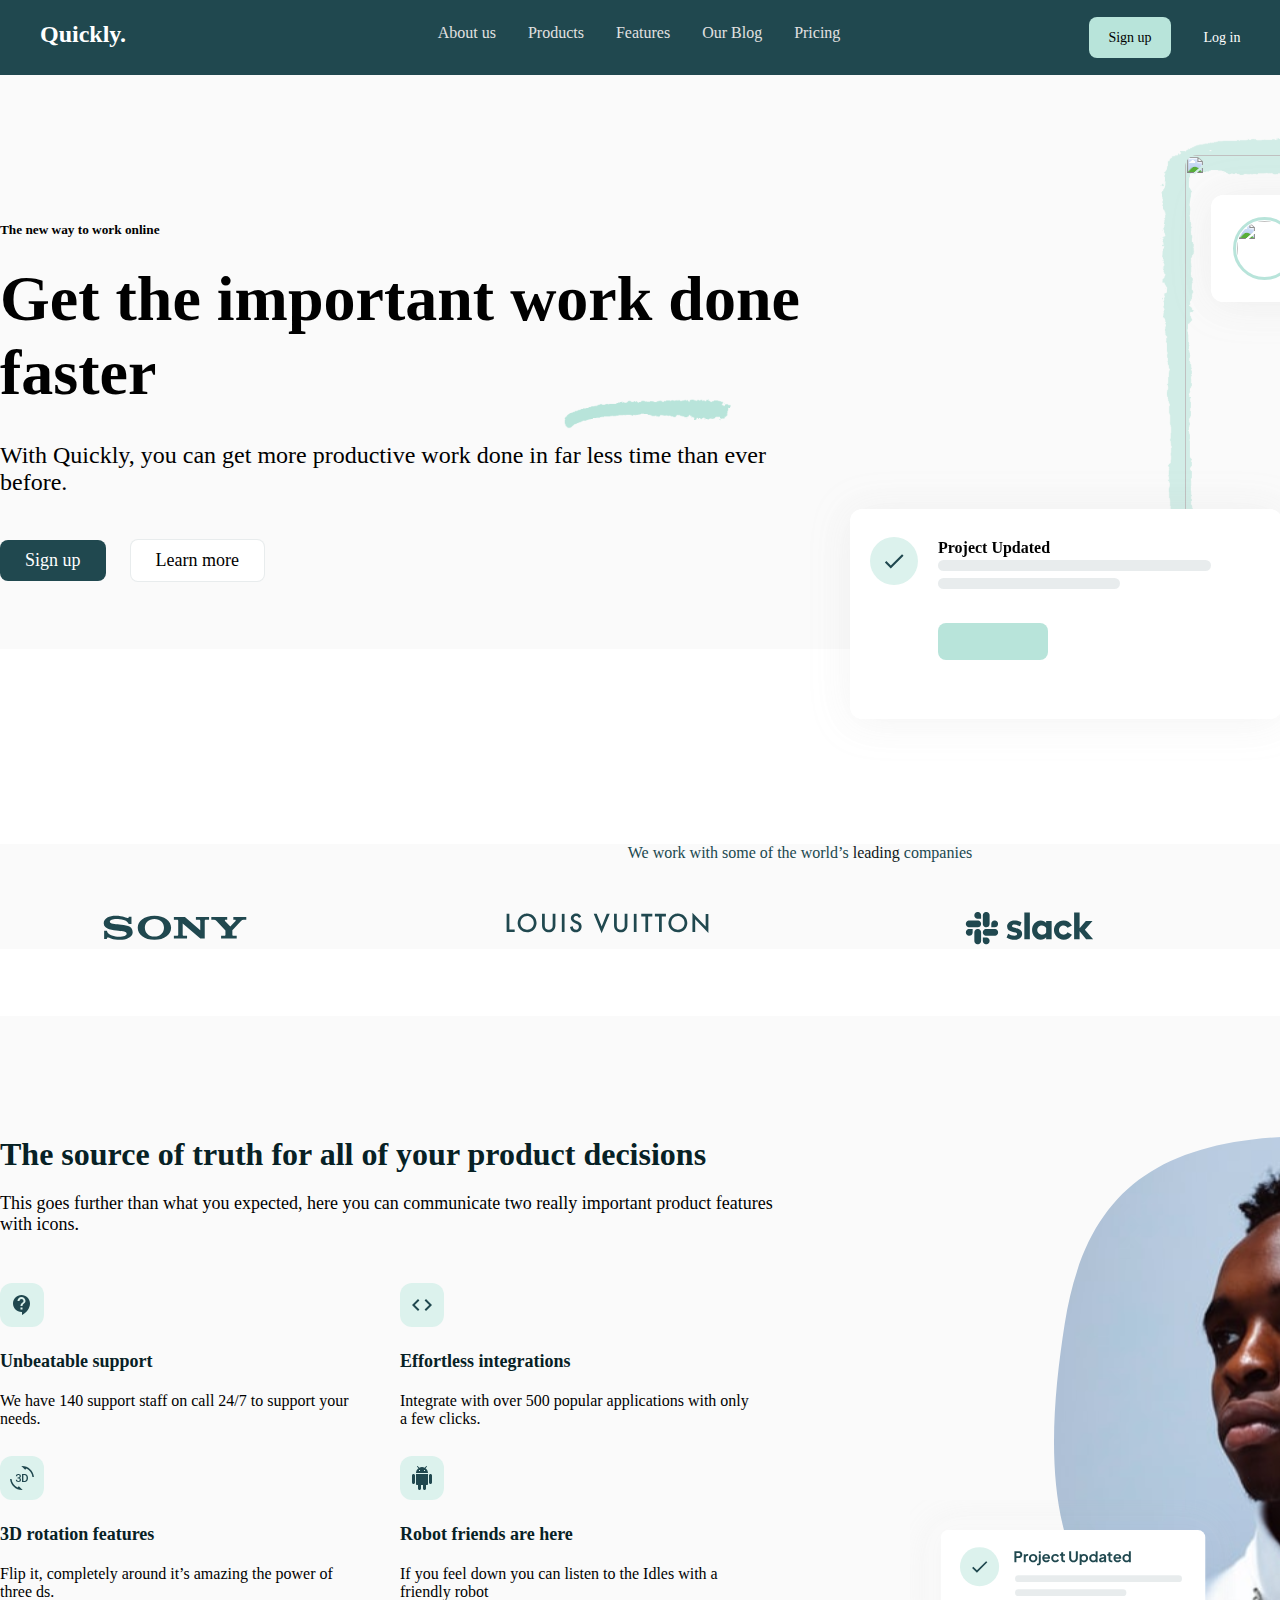
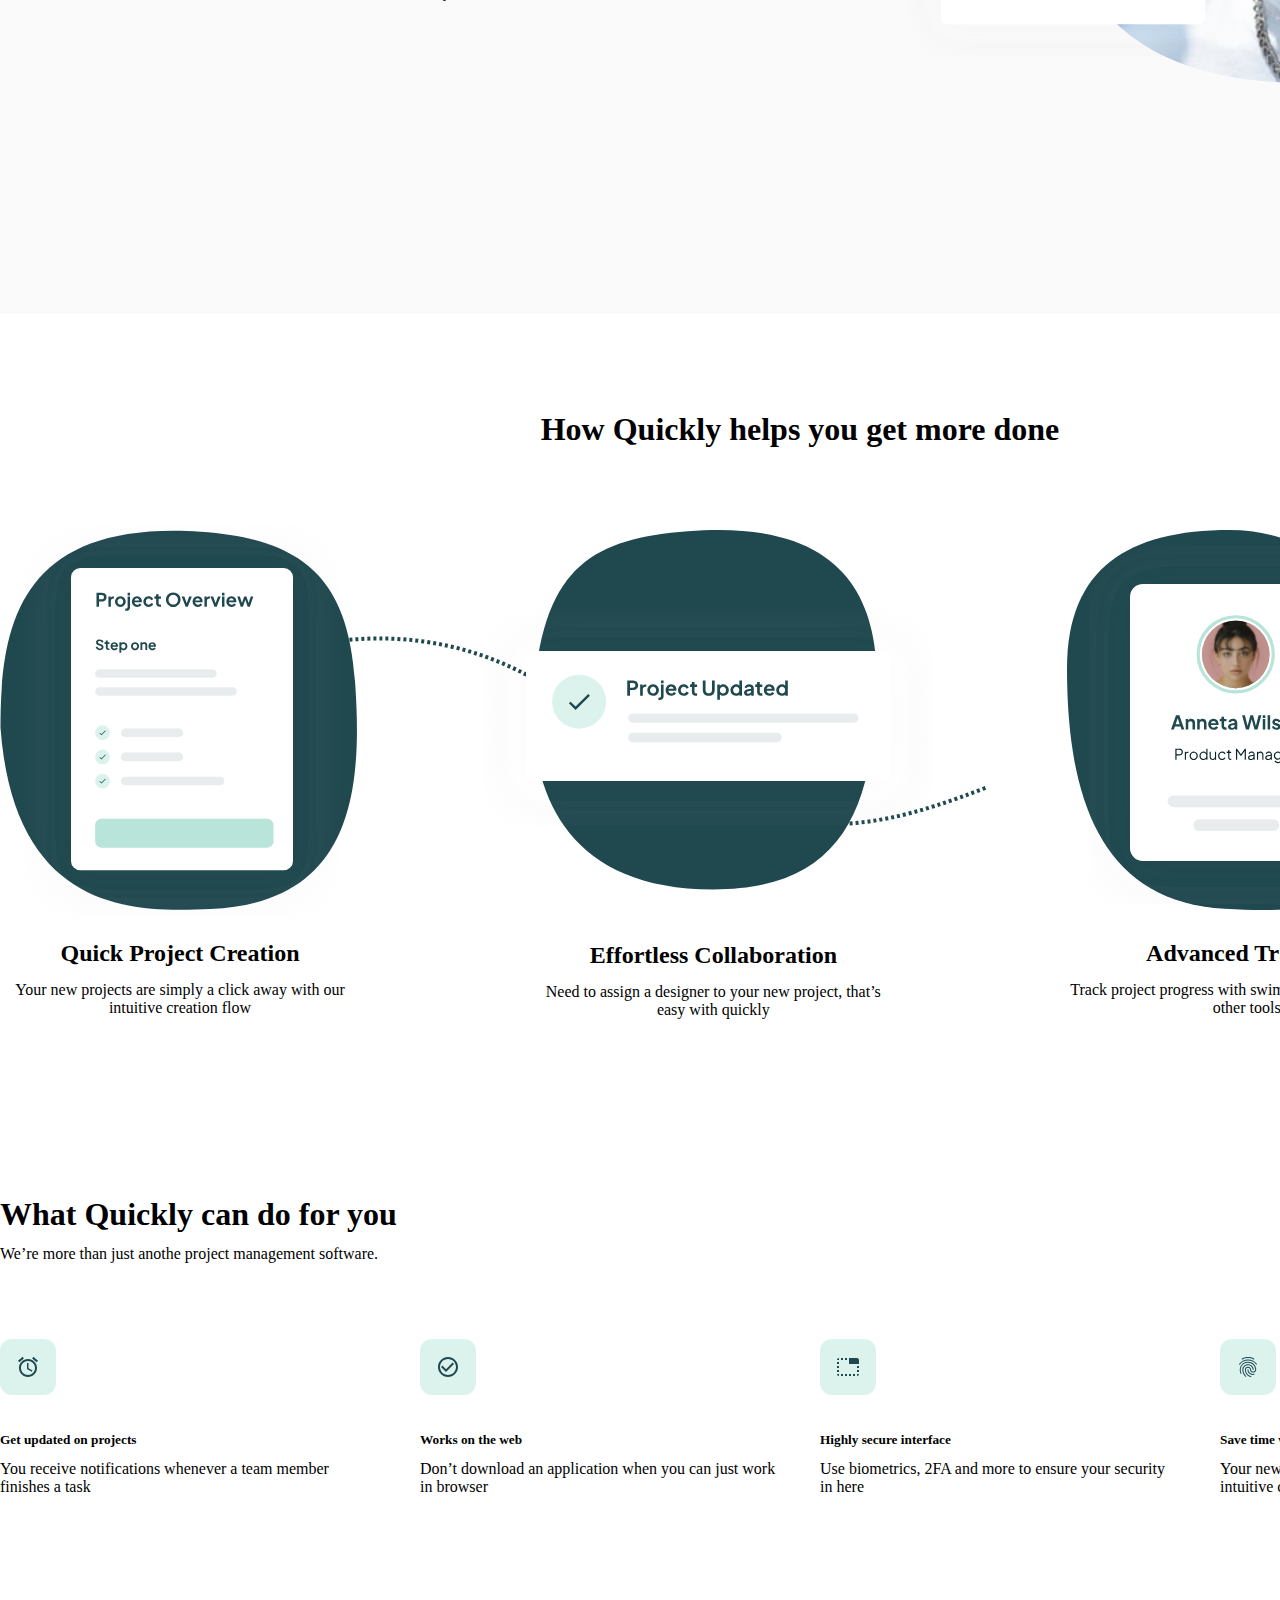
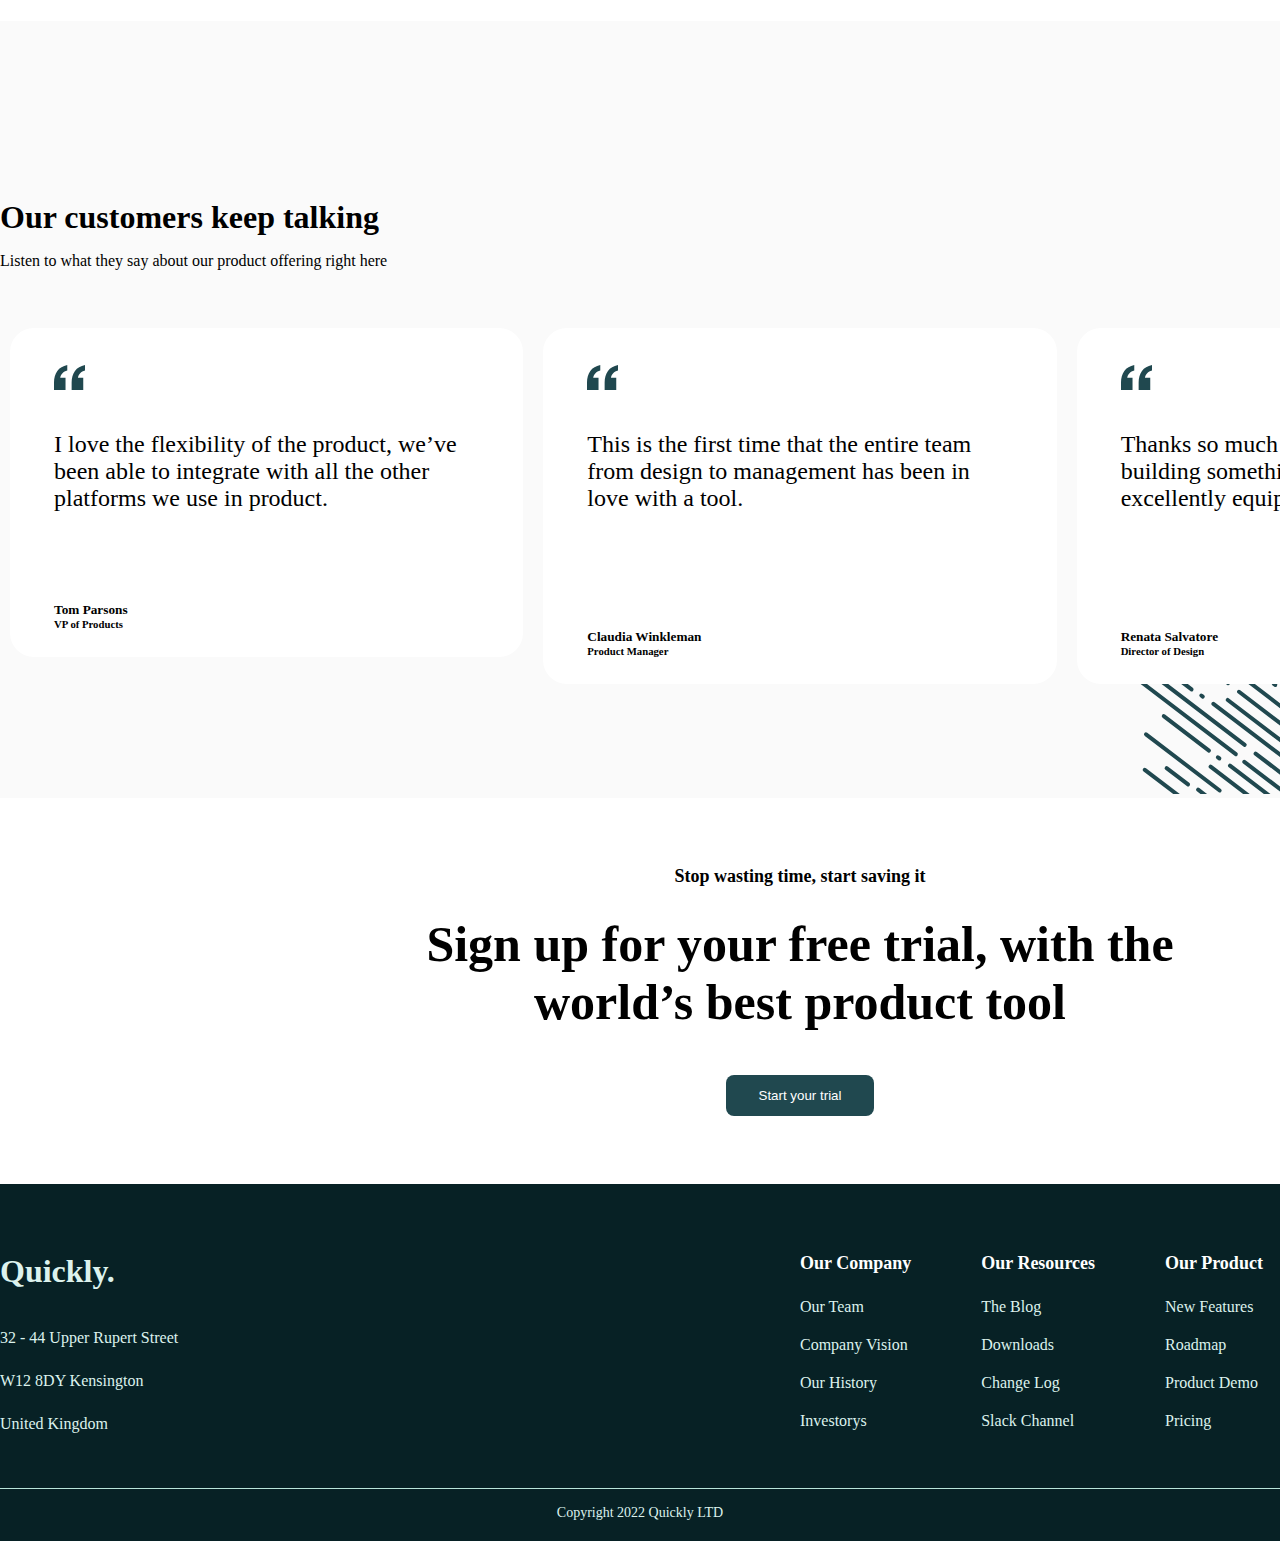
==== index.html @ e5c1372b "mnads" ====
<!DOCTYPE html>
<html lang="en">
<head>
    <meta charset="UTF-8">
    <meta http-equiv="X-UA-Compatible" content="IE=edge">
    <meta name="viewport" content="width=device-width, initial-scale=1.0">
    <title>Document</title>
    <link href="https://cdn.jsdelivr.net/npm/bootstrap@5.2.3/dist/css/bootstrap.min.css" rel="stylesheet" integrity="sha384-rbsA2VBKQhggwzxH7pPCaAqO46MgnOM80zW1RWuH61DGLwZJEdK2Kadq2F9CUG65" crossorigin="anonymous">
    <link rel="stylesheet" href="css/style.css">
    <link rel="stylesheet" href="https://cdn.jsdelivr.net/npm/bootstrap-icons@1.10.3/font/bootstrap-icons.css">
    <link rel="stylesheet" href="https://cdnjs.cloudflare.com/ajax/libs/font-awesome/6.3.0/css/all.min.css" integrity="sha512-SzlrxWUlpfuzQ+pcUCosxcglQRNAq/DZjVsC0lE40xsADsfeQoEypE+enwcOiGjk/bSuGGKHEyjSoQ1zVisanQ==" crossorigin="anonymous" referrerpolicy="no-referrer" />
</head>
<body>  

    <header>
        <i class="bi bi-list"></i>

        <nav>
            
            <h4><a href="index.html">Quickly.</a></h4>

            <ul>
                <li><a href="aboutUs.html"> About us</a></li>
                <li><a href="#">Products</a></li>
                <li><a href="#">Features</a></li>
                <li><a href="#">Our Blog</a></li>
                <li><a href="pricing.html">Pricing</a></li>
            </ul>
            
            <div>
                <button> Sign up</button>
                <button class="zed"> Log in </button>
            </div>
        </nav>


        <div class="container">
            <div class="row">

                <div class="box">

                    <div class="coll coo1">
                        <div class="read conimg1">
                            <h5> The new way to work online </h5>
                            <h1> Get the important work done faster </h1>
                            <img class="tin" src="svgs/little.svg">
                            <h3> With Quickly, you can get more productive work done in far less time than ever before. </h3>
                            <div>
                                <button>Sign up</button>
                                <button class="zed1">Learn more</button>
                            </div>
                        </div>
                    </div>

                    <div class="coll coo">
                        <div class="read conimg">
                            <img class="imgg" src="https://s3-alpha-sig.figma.com/img/da2b/5d75/419dc94b005bd48b9df689102e6f2c1a?Expires=1678665600&Signature=MYZEmct-gDDSy0gnBK46UDNATMvKayDLJKjG9IXm0cLE-UnYstQweeY0LR7iEhrEWPeiJN-5koSr9WQd1NUCRp-JnCuM6DUcJ7nrWklJf5lqaFwVpCvodfjV0qenO1cUzOjyM4FQfMAZBhRAzujLg1Zy~EagtTJSE~iOovA9y~gnF1W0h4ElFoXtBzEqmiUTqswEocNUvB4dA8dJJxxI3OU5Jlstk8Db1emKwP~tTTaaRcZLjzRwDvu6C574ciiHZMFF2ov3AEPjnxoPn1~4567Pf3gGBItSMIfXwiOV1LSx8e4j8VkXAQoi5MJLQ9HvyNXG3Y~08XOzpK5RDvNFHA__&Key-Pair-Id=APKAQ4GOSFWCVNEHN3O4">
                            <img class="line" src="svgs/big.svg">

                            <div class="ui1">
                                <img src="https://s3-alpha-sig.figma.com/img/c118/ce62/114b3744aca2d7c302fcb51fe1a671aa?Expires=1678665600&Signature=WMQ-GGcBe7iqcZ71WwUy~I1AxDpS2pxVLRDd5CZxI6HLWyjmVz50Zq1Rrz7uW6lM8cX9hf1~FOH5h0v2KuyZkMMaqjqFvznJQC0V8SLQkomqDbOSqGr4QejOJtxGkjWlMnxwmvt68kvRSnYVeA668ftife5g7TuVhoh6BioeGAm2UAnotXSCA4romr6yuNyxNqBKc2I1aTNKZgxiFW1clZeUhckwjN9Tl-v~onb69lMsROLHrmbYQ17jn2hOk1sPpNJcKM1bFRoC7FW9wJH9n1wO09gY7XqN7GKz6M-xMe5FEmaKr2Ko3n49TdMSITWDYH8rhLmOZbofsafSAMlgWA__&Key-Pair-Id=APKAQ4GOSFWCVNEHN3O4">
                                <div>
                                    <h4>New task assigned</h4>
                                    <p>Louise assigned you a project</p>
                                </div>
                                
                            </div>
                            
                            <div class="ui2">
                                <svg class="svgg" width="64" height="64" viewBox="0 0 64 64" fill="none" xmlns="http://www.w3.org/2000/svg">
                                    <circle cx="32" cy="32" r="32" fill="#DCF2ED"/>
                                    <g clip-path="url(#clip0_209_536)">
                                    <path d="M27.75 37.9075L21.8425 32L19.8308 33.9975L27.75 41.9167L44.75 24.9167L42.7525 22.9192L27.75 37.9075Z" fill="#20484F"/>
                                    </g>
                                    <defs>
                                    <clipPath id="clip0_209_536">
                                    <rect width="34" height="34" fill="white" transform="translate(15 15)"/>
                                    </clipPath>
                                    </defs>
                                    </svg>                                    
                                <div>
                                    <h4> Project Updated</h4>
                                    <svg width="273" height="11" viewBox="0 0 273 11" fill="none" xmlns="http://www.w3.org/2000/svg">
                                        <rect width="273" height="11" rx="5.5" fill="#20484F" fill-opacity="0.1"/>
                                        </svg>
                                    <svg width="182" height="11" viewBox="0 0 182 11" fill="none" xmlns="http://www.w3.org/2000/svg">
                                        <rect width="182" height="11" rx="5.5" fill="#20484F" fill-opacity="0.1"/>
                                        </svg>
                                    <div>
                                    <svg width="110" height="37" viewBox="0 0 110 37" fill="none" xmlns="http://www.w3.org/2000/svg">
                                        <rect width="110" height="37" rx="8" fill="#B8E4DA"/>
                                        </svg>
                                    </div>                                              
                                </div>
                                
                            </div>

                        </div>
                    </div>

                </div>

            </div>
        </div>

    </header>

<div class="collor">
    
    <div class="container">
        <div class="row">

    <div class="text">
        <h4> We work with some of the world’s <span>leading</span> companies </h4>

        <div>
            <a href="https://www.sony.com/en/" target="_blank"><svg width="150" height="32" viewBox="0 0 150 32" fill="none" xmlns="http://www.w3.org/2000/svg">
                <path d="M133.331 5.05148H146.284V7.78917H143.734C142.653 7.78917 141.758 8.1641 141.032 8.91565L132.368 18.1589V22.6362C132.368 23.3877 132.74 23.7626 133.5 23.7626H136.709V26.5003H121.086V23.7626H124.312C125.072 23.7626 125.427 23.3877 125.427 22.6362V18.4494L116.543 8.91565C115.817 8.1641 114.922 7.78917 113.841 7.78917H111.308V5.05148H127.217V7.78917H125.629C125.258 7.78917 125.005 7.92259 124.886 8.19112C124.785 8.45965 124.819 8.70116 125.021 8.91565L130.274 14.5194L135.526 8.91565C135.712 8.70116 135.763 8.45965 135.645 8.19112C135.543 7.92259 135.29 7.78917 134.901 7.78917H133.331V5.05148ZM104.738 26.5003H100.313L82.6997 11.4287V22.6362C82.6997 23.3877 83.0763 23.7626 83.8245 23.7626H87.0485V26.5003H73.8752V23.7626H77.0959C77.8475 23.7626 78.2224 23.3877 78.2224 22.6362V8.91565C78.2224 8.1641 77.8475 7.78917 77.0959 7.78917H73.8752V5.05148H84.9189L100.245 18.1589V8.91565C100.245 8.1641 99.8739 7.78917 99.1308 7.78917H95.905V5.05148H109.078V7.78917H105.853C105.093 7.78917 104.738 8.1641 104.738 8.91565V26.5003ZM54.4243 3.71558C44.3873 3.71558 37.7415 8.88188 37.7415 15.7759C37.7415 22.6699 44.3873 27.8362 54.4243 27.8362C64.4631 27.8362 71.1088 22.6699 71.1088 15.7759C71.1088 8.88188 64.4631 3.71558 54.4243 3.71558ZM54.4243 6.93121C60.1818 6.93121 63.9919 10.7194 63.9919 15.7759C63.9919 20.8307 60.1818 24.6206 54.4243 24.6206C48.6686 24.6206 44.8568 20.8307 44.8568 15.7759C44.8568 10.7194 48.6686 6.93121 54.4243 6.93121ZM28.7398 4.79646H31.4775V12.0401H28.7398C27.3752 7.54934 20.5909 6.87717 16.3366 6.87717C12.616 6.87717 9.8361 7.85503 9.8361 9.7449C9.8361 11.9286 15.0699 11.9911 19.3023 12.5636C24.7523 13.3017 32.7002 13.175 32.7002 20.2987C32.7002 25.9193 25.2353 27.8261 20.5605 27.8362C12.1904 27.8548 9.5929 25.4448 7.6777 25.4448C7.1457 25.4448 6.8721 25.9582 6.8721 26.985H4.13442V18.8564H6.8721C7.90063 23.7559 15.4331 24.8233 18.6082 24.8233C20.8578 24.8233 26.6473 24.3825 26.6473 21.7073C26.6473 19.1722 22.9317 19.304 18.419 18.6605C13.4723 17.9529 3.71558 17.7992 3.71558 11.221C3.71558 6.14419 9.40374 3.71558 15.786 3.71558C23.1986 3.71558 26.8634 6.12224 27.9612 6.12224C28.4797 6.12224 28.7398 5.64597 28.7398 4.79646V4.79646Z" fill="#20484F"/>
                </svg></a>
            
            <a href="https://eu.louisvuitton.com/eng-e1/homepage" target="_blank"><svg width="203" height="22" viewBox="0 0 203 22" fill="none" xmlns="http://www.w3.org/2000/svg">
                <g clip-path="url(#clip0_209_950)">
                <path d="M202.38 1.89008V21.1082L189.199 7.33105V19.985H186.453V0.667114L199.659 14.4692V1.89008H202.38Z" fill="#20484F"/>
                <path d="M171.924 1.51562C171.924 1.51562 169.253 1.54058 167.106 2.81347C167.106 2.81347 164.959 4.0614 163.711 6.20783C163.711 6.20783 162.437 8.32931 162.412 10.9999C162.412 10.9999 162.437 13.6455 163.686 15.742C163.686 15.742 164.959 17.8385 167.081 19.0615C167.081 19.0615 169.228 20.3094 171.924 20.3344C171.924 20.3344 174.545 20.3094 176.667 19.0365C176.667 19.0365 178.789 17.7886 180.037 15.6671C180.037 15.6671 181.31 13.5456 181.335 10.925C181.335 10.925 181.31 8.30435 180.037 6.18287C180.037 6.18287 178.789 4.0614 176.667 2.81347C176.667 2.81347 174.545 1.54058 171.924 1.51562ZM171.899 4.08636C171.899 4.08636 173.821 4.11131 175.319 5.00982C175.319 5.00982 176.817 5.90833 177.69 7.4308C177.69 7.4308 178.589 8.97823 178.589 10.95C178.589 10.95 178.564 12.8468 177.69 14.3942C177.69 14.3942 176.792 15.9167 175.269 16.8152C175.269 16.8152 173.771 17.7387 171.899 17.7387C171.899 17.7387 170.002 17.7137 168.479 16.8402C168.479 16.8402 166.956 15.9417 166.057 14.4192C166.057 14.4192 165.183 12.8718 165.159 10.95C165.159 10.95 165.183 9.00319 166.057 7.45576C166.057 7.45576 166.931 5.90833 168.454 5.00982C168.454 5.00982 169.977 4.11131 171.899 4.08636Z" fill="#20484F"/>
                <path d="M155.772 4.43584V19.985H153.026V4.43584H148.882V1.86511H159.941V4.43584H155.772Z" fill="#20484F"/>
                <path d="M146.311 4.43584H142.142V19.985H139.396V4.43584H135.251V1.86511H146.311V4.43584Z" fill="#20484F"/>
                <path d="M130.558 1.86511V19.985H127.812V1.86511H130.558Z" fill="#20484F"/>
                <path d="M121.421 1.86511V13.5208C121.421 13.5208 121.396 15.4925 120.548 17.015C120.548 17.015 119.674 18.5374 118.176 19.4359C118.176 19.4359 116.678 20.3095 114.756 20.3344C114.756 20.3344 112.809 20.3095 111.286 19.4359C111.286 19.4359 109.788 18.5374 108.914 17.015C108.914 17.015 108.066 15.4925 108.041 13.5208V1.86511H110.787V12.772C110.787 12.772 110.787 13.9451 110.912 14.6439C110.912 14.6439 111.036 15.3427 111.361 15.8918C111.361 15.8918 111.86 16.7654 112.759 17.2396C112.759 17.2396 113.658 17.7387 114.756 17.7387C114.756 17.7387 115.829 17.7387 116.728 17.2396C116.728 17.2396 117.602 16.7654 118.126 15.8918C118.126 15.8918 118.451 15.3427 118.575 14.6439L118.675 12.772V1.86511H121.421Z" fill="#20484F"/>
                <path d="M87.6948 1.86511H90.6905L95.6833 14.4193L100.751 1.86511H103.747L95.6334 21.3328L87.6948 1.86511Z" fill="#20484F"/>
                <path d="M71.7679 4.46086C71.7679 4.46086 71.1688 4.08648 70.2451 4.08648C70.2451 4.08648 69.0968 4.11144 68.3728 4.7354C68.3728 4.7354 67.6489 5.35936 67.6239 6.33275C67.6239 6.33275 67.5989 7.25621 68.4727 7.85522L68.922 8.15472L69.621 8.47918L71.3935 9.20298C71.3935 9.20298 73.5653 10.1015 74.5889 11.3744C74.5889 11.3744 75.6374 12.6722 75.6124 14.4692C75.6124 14.4692 75.6124 16.1664 74.8635 17.4892C74.8635 17.4892 74.1395 18.7871 72.8414 19.5608C72.8414 19.5608 71.5433 20.3095 69.8956 20.3345C69.8956 20.3345 67.4491 20.3095 65.9263 18.9368C65.9263 18.9368 64.4035 17.5391 64.0291 14.9934L66.8001 14.3444L66.9998 15.5674C66.9998 15.5674 67.1246 16.0167 67.3243 16.3411C67.3243 16.3411 67.6738 16.99 68.3728 17.3644C68.3728 17.3644 69.0718 17.7388 69.9206 17.7388C69.9206 17.7388 71.2187 17.7138 72.0425 16.8902C72.0425 16.8902 72.8664 16.0666 72.8913 14.7438C72.8913 14.7438 72.8664 13.1963 71.6431 12.3478C71.6431 12.3478 70.994 11.9235 70.295 11.6489L68.5725 10.9002C68.5725 10.9002 64.8279 9.35273 64.8529 6.33275C64.8529 6.33275 64.8529 4.93507 65.5768 3.86185C65.5768 3.86185 66.2758 2.78863 67.4991 2.16467C67.4991 2.16467 68.7223 1.54071 70.2701 1.51575C70.2701 1.51575 71.8928 1.51575 73.0661 2.23955C73.0661 2.23955 74.2643 2.96334 75.1631 4.56069L72.9662 5.88349C72.9662 5.88349 72.3671 4.86019 71.7679 4.46086Z" fill="#20484F"/>
                <path d="M58.5617 1.86511V19.985H55.8157V1.86511H58.5617Z" fill="#20484F"/>
                <path d="M46.6788 1.86511H49.4248V13.5208C49.4248 13.5208 49.3999 15.4925 48.5511 17.015C48.5511 17.015 47.6773 18.5374 46.1795 19.4359C46.1795 19.4359 44.6816 20.3095 42.7594 20.3344C42.7594 20.3344 40.8122 20.3095 39.2894 19.4359C39.2894 19.4359 37.7916 18.5374 36.9178 17.015C36.9178 17.015 36.069 15.4925 36.0441 13.5208V1.86511H38.7901V12.772C38.7901 12.772 38.7901 13.9451 38.9149 14.6439C38.9149 14.6439 39.0398 15.3427 39.3643 15.8918C39.3643 15.8918 39.8636 16.7654 40.7623 17.2396C40.7623 17.2396 41.661 17.7387 42.7594 17.7387C42.7594 17.7387 43.8329 17.7387 44.7316 17.2396C44.7316 17.2396 45.6053 16.7654 46.1296 15.8918C46.1296 15.8918 46.4541 15.3427 46.5789 14.6439L46.6788 12.772V1.86511Z" fill="#20484F"/>
                <path d="M21.1656 1.51562C21.1656 1.51562 18.4945 1.54058 16.3475 2.81347C16.3475 2.81347 14.2006 4.0614 12.9524 6.20783C12.9524 6.20783 11.6793 8.32931 11.6543 10.9999C11.6543 10.9999 11.6793 13.6455 12.9275 15.742C12.9275 15.742 14.2006 17.8385 16.3226 19.0615C16.3226 19.0615 18.4695 20.3094 21.1656 20.3344C21.1656 20.3344 23.7868 20.3094 25.9088 19.0365C25.9088 19.0365 28.0307 17.7886 29.2789 15.6671C29.2789 15.6671 30.5521 13.5456 30.5771 10.925C30.5771 10.925 30.5521 8.30435 29.2789 6.18287C29.2789 6.18287 28.0307 4.0614 25.9088 2.81347C25.9088 2.81347 23.7868 1.54058 21.1656 1.51562ZM21.1406 4.08636C21.1406 4.08636 23.0629 4.11131 24.5607 5.00982C24.5607 5.00982 26.0586 5.90833 26.9323 7.4308C26.9323 7.4308 27.8061 8.97823 27.831 10.95C27.831 10.95 27.8061 12.8468 26.9323 14.3942C26.9323 14.3942 26.0336 15.9167 24.5108 16.8152C24.5108 16.8152 23.013 17.7387 21.1406 17.7387C21.1406 17.7387 19.2434 17.7137 17.7206 16.8402C17.7206 16.8402 16.1978 15.9417 15.2991 14.4192C15.2991 14.4192 14.4253 12.8718 14.4003 10.95C14.4003 10.95 14.4253 9.00319 15.2991 7.45576C15.2991 7.45576 16.1728 5.90833 17.6956 5.00982C17.6956 5.00982 19.2184 4.11131 21.1406 4.08636Z" fill="#20484F"/>
                <path d="M3.36617 1.86511V17.3893H8.68352V19.985H0.620117V1.86511H3.36617Z" fill="#20484F"/>
                </g>
                <defs>
                <clipPath id="clip0_209_950">
                <rect width="203" height="22" fill="white"/>
                </clipPath>
                </defs>
                </svg></a>
            
            <a href="https://slack.com" target="_blank"><svg width="129" height="33" viewBox="0 0 129 33" fill="none" xmlns="http://www.w3.org/2000/svg">
                <path d="M41.5738 25.3907L43.1662 21.6969C44.8857 22.98 47.1661 23.646 49.4213 23.646C51.0917 23.646 52.1382 23.0051 52.1382 22.0293C52.113 19.3151 42.1637 21.4411 42.0908 14.6218C42.0656 11.1626 45.141 8.49232 49.4993 8.49232C52.0891 8.49232 54.6777 9.13449 56.5255 10.5994L55.0375 14.3672C53.347 13.2885 51.2439 12.5197 49.244 12.5197C47.883 12.5197 46.9887 13.1618 46.9887 13.9796C47.0139 16.6449 57.0361 15.1849 57.1393 21.6969C57.1393 25.2339 54.1432 27.7223 49.8339 27.7223C46.6793 27.7223 43.78 26.9785 41.5738 25.3894V25.3907ZM102.578 20.3637C102.081 21.2475 101.304 21.9417 100.368 22.3374C99.4326 22.7331 98.3918 22.8079 97.4091 22.55C96.4264 22.2921 95.5574 21.7162 94.9384 20.9125C94.3195 20.1089 93.9857 19.1231 93.9894 18.1098C93.9877 17.5077 94.1052 16.9111 94.3351 16.3543C94.565 15.7975 94.9028 15.2915 95.3292 14.865C95.7555 14.4386 96.262 14.1003 96.8197 13.8693C97.3774 13.6384 97.9753 13.5195 98.5792 13.5193C100.294 13.5193 101.783 14.47 102.579 15.8522L106.961 13.4165C105.32 10.4966 102.165 8.49232 98.5792 8.49232C93.2674 8.49232 88.9632 12.8044 88.9632 18.1098C88.9632 23.4152 93.2674 27.7223 98.5792 27.7223C100.291 27.726 101.972 27.2708 103.446 26.4046C104.921 25.5383 106.135 24.2927 106.961 22.7981L102.578 20.3649V20.3637ZM59.3455 0.520389H64.8346V27.3648H59.3455V0.521642V0.520389ZM109.118 0.520389V27.3648H114.601V19.3151L121.117 27.3648H128.143L119.859 17.8013L127.528 8.87988H120.807L114.601 16.2874V0.521642H109.117L109.118 0.520389ZM81.1408 20.4176C80.3459 21.7258 78.7045 22.6953 76.8567 22.6953C76.2534 22.695 75.6561 22.5761 75.0989 22.3454C74.5416 22.1147 74.0355 21.7768 73.6094 21.3509C73.1832 20.925 72.8454 20.4196 72.6153 19.8635C72.3852 19.3073 72.2672 18.7114 72.2682 18.1098C72.2671 17.5079 72.3849 16.9117 72.6149 16.3552C72.8449 15.7987 73.1826 15.2929 73.6087 14.8666C74.0348 14.4403 74.541 14.1019 75.0983 13.8707C75.6556 13.6395 76.2531 13.5201 76.8567 13.5193C78.7045 13.5193 80.3459 14.5428 81.1408 15.876V20.4176ZM81.1408 8.87863V11.061C80.2428 9.54588 78.0114 8.49232 75.6782 8.49232C70.8582 8.49232 67.0647 12.7505 67.0647 18.081C67.0647 23.4165 70.8582 27.7223 75.6782 27.7223C78.0114 27.7223 80.2428 26.6687 81.1408 25.1599V27.341H86.6299V8.87863H81.1408ZM7.65315 20.3875C7.65315 22.2601 6.14 23.7739 4.26712 23.7739C3.82176 23.7736 3.38084 23.6857 2.96959 23.5153C2.55835 23.3448 2.18484 23.0952 1.87045 22.7807C1.55606 22.4661 1.30697 22.0928 1.13742 21.6822C0.967864 21.2716 0.881187 20.8316 0.882345 20.3875C0.881518 19.9438 0.968466 19.5043 1.13821 19.0942C1.30796 18.684 1.55717 18.3113 1.87157 17.9973C2.18598 17.6833 2.5594 17.4343 2.97046 17.2644C3.38152 17.0945 3.82215 17.0072 4.26712 17.0073H7.65315V20.3888V20.3875ZM9.34239 20.3875C9.34157 19.9437 9.42856 19.5041 9.59838 19.0939C9.7682 18.6836 10.0175 18.3109 10.3321 17.9969C10.6466 17.6829 11.0202 17.4338 11.4314 17.264C11.8426 17.0942 12.2834 17.007 12.7284 17.0073C13.1735 17.0072 13.6142 17.0946 14.0254 17.2645C14.4365 17.4345 14.81 17.6836 15.1244 17.9977C15.4388 18.3119 15.688 18.6847 15.8577 19.095C16.0274 19.5053 16.1142 19.945 16.1132 20.3888V28.8498C16.1142 29.2938 16.0274 29.7336 15.8578 30.1442C15.6881 30.5547 15.439 30.9278 15.1246 31.2422C14.8103 31.5566 14.4368 31.8061 14.0257 31.9765C13.6145 32.1468 13.1737 32.2347 12.7284 32.235C12.283 32.2349 11.8419 32.1471 11.4305 31.9767C11.0191 31.8064 10.6455 31.5568 10.3309 31.2422C10.0164 30.9276 9.76721 30.5543 9.59758 30.1436C9.42795 29.7328 9.34123 29.2928 9.34239 28.8486V20.3888V20.3875ZM12.7284 6.80286C12.283 6.8027 11.8419 6.71493 11.4305 6.54456C11.0191 6.37419 10.6455 6.12458 10.3309 5.81002C10.0164 5.49546 9.76721 5.12213 9.59758 4.7114C9.42795 4.30067 9.34123 3.86062 9.34239 3.41642C9.34157 2.97262 9.42856 2.53301 9.59838 2.12278C9.7682 1.71255 10.0175 1.33977 10.3321 1.02577C10.6466 0.711781 11.0202 0.462754 11.4314 0.292956C11.8426 0.123157 12.2834 0.0359251 12.7284 0.0362558C13.1734 0.0360901 13.614 0.123442 14.0251 0.293315C14.4361 0.463187 14.8096 0.712243 15.124 1.02622C15.4384 1.3402 15.6876 1.71293 15.8573 2.12307C16.0271 2.53322 16.114 2.97273 16.1132 3.41642V6.80286H12.7284ZM12.7284 8.52242C13.1734 8.52226 13.614 8.60961 14.0251 8.77948C14.4361 8.94936 14.8096 9.19841 15.124 9.51239C15.4384 9.82636 15.6876 10.1991 15.8573 10.6092C16.0271 11.0194 16.114 11.4589 16.1132 11.9026C16.1132 13.7739 14.6 15.289 12.7284 15.289H4.24322C3.79776 15.2889 3.3567 15.2011 2.94531 15.0307C2.53392 14.8604 2.16026 14.6108 1.84574 14.2962C1.53122 13.9816 1.28201 13.6083 1.11238 13.1976C0.942749 12.7868 0.856031 12.3468 0.857189 11.9026C0.856362 11.4588 0.943351 11.0192 1.11318 10.609C1.283 10.1987 1.53232 9.82594 1.84686 9.51194C2.1614 9.19795 2.53497 8.94892 2.94618 8.77912C3.35739 8.60933 3.79815 8.52209 4.24322 8.52242H12.7284V8.52242ZM26.2939 11.9026C26.2931 11.4589 26.3801 11.0194 26.5498 10.6092C26.7195 10.1991 26.9688 9.82636 27.2832 9.51239C27.5976 9.19841 27.971 8.94936 28.382 8.77948C28.7931 8.60961 29.2337 8.52226 29.6787 8.52242C30.1238 8.52209 30.5645 8.60933 30.9757 8.77912C31.387 8.94892 31.7605 9.19795 32.0751 9.51194C32.3896 9.82594 32.6389 10.1987 32.8087 10.609C32.9786 11.0192 33.0656 11.4588 33.0647 11.9026C33.0647 13.7739 31.5516 15.289 29.6787 15.289H26.2939V11.9026ZM24.6034 11.9026C24.6034 13.7739 23.0903 15.289 21.2187 15.289C20.7732 15.2889 20.3321 15.2011 19.9207 15.0307C19.5094 14.8604 19.1357 14.6108 18.8212 14.2962C18.5067 13.9816 18.2574 13.6083 18.0878 13.1976C17.9182 12.7868 17.8315 12.3468 17.8326 11.9026V3.41642C17.8318 2.97262 17.9188 2.53301 18.0886 2.12278C18.2584 1.71255 18.5078 1.33977 18.8223 1.02577C19.1368 0.711781 19.5104 0.462754 19.9216 0.292956C20.3328 0.123157 20.7736 0.0359251 21.2187 0.0362558C21.6636 0.0360901 22.1043 0.123442 22.5153 0.293315C22.9264 0.463187 23.2998 0.712243 23.6142 1.02622C23.9286 1.3402 24.1778 1.71293 24.3476 2.12307C24.5173 2.53322 24.6043 2.97273 24.6034 3.41642V11.9026ZM21.2187 25.4684C21.6637 25.4683 22.1045 25.5557 22.5156 25.7256C22.9267 25.8956 23.3002 26.1447 23.6147 26.4588C23.9291 26.7729 24.1783 27.1458 24.3479 27.5561C24.5176 27.9664 24.6044 28.406 24.6034 28.8498C24.6044 29.2938 24.5176 29.7336 24.348 30.1442C24.1784 30.5547 23.9292 30.9278 23.6149 31.2422C23.3005 31.5566 22.9271 31.8061 22.5159 31.9765C22.1047 32.1468 21.6639 32.2347 21.2187 32.235C20.7732 32.2349 20.3321 32.1471 19.9207 31.9767C19.5094 31.8064 19.1357 31.5568 18.8212 31.2422C18.5067 30.9276 18.2574 30.5543 18.0878 30.1436C17.9182 29.7328 17.8315 29.2928 17.8326 28.8486V25.4684H21.2187ZM21.2187 23.7739C20.7732 23.7738 20.3321 23.686 19.9207 23.5156C19.5094 23.3453 19.1357 23.0957 18.8212 22.7811C18.5067 22.4665 18.2574 22.0932 18.0878 21.6825C17.9182 21.2718 17.8315 20.8317 17.8326 20.3875C17.8318 19.9437 17.9188 19.5041 18.0886 19.0939C18.2584 18.6836 18.5078 18.3109 18.8223 17.9969C19.1368 17.6829 19.5104 17.4338 19.9216 17.264C20.3328 17.0942 20.7736 17.007 21.2187 17.0073H29.7039C30.1489 17.0072 30.5897 17.0946 31.0008 17.2645C31.412 17.4345 31.7854 17.6836 32.0999 17.9977C32.4143 18.3119 32.6635 18.6847 32.8331 19.095C33.0028 19.5053 33.0896 19.945 33.0886 20.3888C33.0896 20.8327 33.0028 21.2726 32.8332 21.6831C32.6636 22.0936 32.4145 22.4667 32.1001 22.7811C31.7857 23.0955 31.4123 23.345 31.0011 23.5154C30.5899 23.6858 30.1491 23.7736 29.7039 23.7739H21.2187Z" fill="#20484F"/>
                </svg>
                </a>
            
                <a href="https://www.facebook.com" target="_blank"><svg width="150" height="30" viewBox="0 0 150 30" fill="none" xmlns="http://www.w3.org/2000/svg">
                    <g clip-path="url(#clip0_209_940)">
                    <path d="M11.7495 4.5822C9.99062 4.5822 9.46294 5.35613 9.46294 7.07986V9.9293H14.1768L13.7195 14.5728H9.46294V28.6089H3.79925V14.5728H0V9.96447H3.79925V7.18539C3.79925 2.47151 5.69887 0.0090332 10.9404 0.0090332C12.031 0.0090332 13.1567 0.0793897 14.2472 0.220103V4.5822" fill="#20484F"/>
                    <path d="M14.5637 18.6887C14.5637 13.4823 17.0262 9.54236 22.2326 9.54236C25.0469 9.54236 26.7706 10.9847 27.6149 12.8139V9.9645H33.0324V28.6441H27.5797V25.8299C26.8058 27.624 25.0117 29.0311 22.1974 29.0311C17.0262 29.0311 14.5286 25.1263 14.5286 19.8848L14.5637 18.6887ZM20.2274 19.9551C20.2274 22.7342 21.2476 24.5986 23.886 24.5986C26.2078 24.5986 27.3686 22.9101 27.3686 20.2365V18.3369C27.3686 15.6634 26.1726 13.9748 23.886 13.9748C21.2476 13.9748 20.2274 15.8041 20.2274 18.6183V19.9551Z" fill="#20484F"/>
                    <path d="M44.7818 9.54236C46.9628 9.54236 49.0735 9.99968 50.1992 10.8088L48.9328 14.8191C47.7719 14.2562 46.4703 13.9748 45.1687 13.9748C42.1082 13.9748 40.7714 15.7337 40.7714 18.7591V19.8496C40.7714 22.8749 42.1082 24.6338 45.1687 24.6338C46.4703 24.6338 47.7719 24.3172 48.9328 23.7544L50.1992 27.7647C49.0735 28.5386 46.998 29.0311 44.7818 29.0311C38.1331 29.0311 35.1429 25.4781 35.1429 19.744V18.8646C35.1429 13.1305 38.1331 9.54236 44.7818 9.54236Z" fill="#20484F"/>
                    <path d="M50.938 19.9903V18.3369C50.938 13.025 53.9633 9.54236 60.1195 9.54236C65.9239 9.54236 68.4919 13.0602 68.4919 18.2666V21.2567H56.6017C56.7072 23.8247 57.8681 24.9504 60.9989 24.9504C63.0393 24.9504 65.0796 24.5635 67.0144 23.8247L68.0346 27.6943C66.5571 28.4683 63.4966 29.0663 60.7879 29.0663C53.6115 29.0311 50.938 25.4781 50.938 19.9903ZM56.6017 17.5278H63.4262V17.0705C63.4262 15.0302 62.6171 13.412 60.1195 13.412C57.5867 13.412 56.6017 15.0302 56.6017 17.5278Z" fill="#20484F"/>
                    <path d="M89.4583 19.8847C89.4583 25.0911 86.9606 29.031 81.7543 29.031C78.94 29.031 76.97 27.6239 76.1961 25.8298V28.6441H70.849V0.571841L76.5127 0.0793457V12.5676C77.3218 10.9142 79.1511 9.57747 81.7894 9.57747C86.9606 9.57747 89.4935 13.4823 89.4935 18.7238L89.4583 19.8847ZM83.7946 18.5831C83.7946 15.9447 82.7744 13.9747 80.0657 13.9747C77.7439 13.9747 76.5127 15.6281 76.5127 18.3017V20.2717C76.5127 22.9452 77.7791 24.5986 80.0657 24.5986C82.7744 24.5986 83.7946 22.6286 83.7946 19.9902V18.5831Z" fill="#20484F"/>
                    <path d="M91.3228 19.744V18.7942C91.3228 13.412 94.3833 9.54236 100.61 9.54236C106.837 9.54236 109.897 13.412 109.897 18.7942V19.744C109.897 25.1263 106.837 28.9959 100.61 28.9959C94.3833 28.9959 91.3228 25.1615 91.3228 19.744ZM104.268 18.4073C104.268 15.9448 103.248 13.9748 100.61 13.9748C97.9715 13.9748 96.9513 15.9448 96.9513 18.4073V20.1662C96.9513 22.6287 97.9715 24.5986 100.61 24.5986C103.248 24.5986 104.268 22.6287 104.268 20.1662V18.4073Z" fill="#20484F"/>
                    <path d="M111.832 19.744V18.7942C111.832 13.412 114.892 9.54236 121.119 9.54236C127.345 9.54236 130.406 13.412 130.406 18.7942V19.744C130.406 25.1263 127.345 28.9959 121.119 28.9959C114.892 28.9959 111.832 25.1615 111.832 19.744ZM124.777 18.4073C124.777 15.9448 123.757 13.9748 121.119 13.9748C118.48 13.9748 117.46 15.9448 117.46 18.4073V20.1662C117.46 22.6287 118.48 24.5986 121.119 24.5986C123.757 24.5986 124.777 22.6287 124.777 20.1662V18.4073Z" fill="#20484F"/>
                    <path d="M138.18 18.8645L143.774 9.92928H149.754L143.914 19.1812L150 28.6441H143.985L138.18 19.4978V28.6441H132.552V0.571863L138.18 0.0441895" fill="#20484F"/>
                    </g>
                    <defs>
                    <clipPath id="clip0_209_940">
                    <rect width="150" height="29.04" fill="white"/>
                    </clipPath>
                    </defs>
                    </svg></a>
                      
        </div>
    </div>

    </div>
  </div>

  </div>

  <div class="collor">

  <div class="container">
    <div class="row">

        <div class="box1">

            <div class="coll1">
                <div class="read1">
                    <h3>The source of truth for all of your product decisions</h3>
                    <p>This goes further than what you expected, here you can communicate two really important product features with icons.</p>
                    <div class="boxx1">

                        <div class="colll1">
                            <div class="readd1">
                                <svg width="44" height="44" viewBox="0 0 44 44" fill="none" xmlns="http://www.w3.org/2000/svg">
                                    <rect width="44" height="44" rx="12" fill="#DCF2ED"/>
                                    <g clip-path="url(#clip0_223_1037)">
                                    <path d="M21.5 12C16.81 12 13 15.81 13 20.5C13 25.19 16.81 29 21.5 29H22V32C26.86 29.66 30 25 30 20.5C30 15.81 26.19 12 21.5 12ZM22.5 26.5H20.5V24.5H22.5V26.5ZM22.5 23H20.5C20.5 19.75 23.5 20 23.5 18C23.5 16.9 22.6 16 21.5 16C20.4 16 19.5 16.9 19.5 18H17.5C17.5 15.79 19.29 14 21.5 14C23.71 14 25.5 15.79 25.5 18C25.5 20.5 22.5 20.75 22.5 23Z" fill="#20484F"/>
                                    </g>
                                    <defs>
                                    <clipPath id="clip0_223_1037">
                                    <rect width="24" height="24" fill="white" transform="translate(10 10)"/>
                                    </clipPath>
                                    </defs>
                                    </svg>

                                    <h5>Unbeatable support</h5>

                                    <p>We have 140 support staff on call 24/7 to support your needs.</p>
                            </div>
                        </div>

                        <div class="colll1">
                            <div class="readd1">
                                <svg width="44" height="44" viewBox="0 0 44 44" fill="none" xmlns="http://www.w3.org/2000/svg">
                                    <rect width="44" height="44" rx="12" fill="#DCF2ED"/>
                                    <g clip-path="url(#clip0_223_1045)">
                                    <path d="M19.4 26.6L14.8 22L19.4 17.4L18 16L12 22L18 28L19.4 26.6ZM24.6 26.6L29.2 22L24.6 17.4L26 16L32 22L26 28L24.6 26.6Z" fill="#20484F"/>
                                    </g>
                                    <defs>
                                    <clipPath id="clip0_223_1045">
                                    <rect width="24" height="24" fill="white" transform="translate(10 10)"/>
                                    </clipPath>
                                    </defs>
                                    </svg>
                                    

                                    <h5>Effortless integrations</h5>

                                    <p>Integrate with over 500 popular applications with only a few clicks.</p>
                            </div>
                        </div>
                        
                        <div class="colll1">
                            <div class="readd1">
                                <svg width="44" height="44" viewBox="0 0 44 44" fill="none" xmlns="http://www.w3.org/2000/svg">
                                    <rect width="44" height="44" rx="12" fill="#DCF2ED"/>
                                    <g clip-path="url(#clip0_223_1053)">
                                    <path d="M17.52 31.48C14.25 29.94 11.91 26.76 11.55 23H10.05C10.56 29.16 15.71 34 22 34L22.66 33.97L18.85 30.16L17.52 31.48ZM18.41 24.96C18.22 24.96 18.04 24.93 17.89 24.88C17.73 24.82 17.6 24.75 17.49 24.64C17.38 24.54 17.29 24.42 17.23 24.27C17.17 24.13 17.14 23.97 17.14 23.8H15.84C15.84 24.16 15.91 24.48 16.05 24.75C16.19 25.02 16.38 25.25 16.61 25.44C16.85 25.62 17.12 25.76 17.43 25.85C17.73 25.95 18.05 26 18.39 26C18.76 26 19.11 25.95 19.42 25.85C19.74 25.75 20.02 25.6 20.25 25.41C20.48 25.22 20.67 24.98 20.8 24.69C20.93 24.4 21 24.08 21 23.72C21 23.53 20.98 23.34 20.93 23.16C20.88 22.98 20.81 22.81 20.7 22.65C20.6 22.49 20.46 22.35 20.3 22.22C20.13 22.09 19.93 21.99 19.69 21.91C19.89 21.82 20.06 21.71 20.21 21.58C20.36 21.45 20.48 21.31 20.58 21.16C20.68 21.01 20.75 20.86 20.8 20.7C20.85 20.54 20.87 20.38 20.87 20.22C20.87 19.86 20.81 19.54 20.69 19.26C20.57 18.98 20.4 18.75 20.18 18.57C19.98 18.38 19.71 18.24 19.41 18.14C19.1 18.05 18.76 18 18.39 18C18.03 18 17.7 18.05 17.39 18.16C17.09 18.27 16.82 18.42 16.6 18.61C16.39 18.8 16.22 19.02 16.09 19.28C15.97 19.54 15.91 19.82 15.91 20.13H17.21C17.21 19.96 17.24 19.81 17.3 19.68C17.36 19.55 17.44 19.43 17.55 19.34C17.66 19.25 17.78 19.17 17.93 19.12C18.08 19.07 18.23 19.04 18.41 19.04C18.81 19.04 19.11 19.14 19.3 19.35C19.49 19.55 19.59 19.84 19.59 20.21C19.59 20.39 19.56 20.55 19.51 20.7C19.46 20.85 19.37 20.97 19.26 21.07C19.15 21.17 19.01 21.25 18.85 21.31C18.69 21.37 18.49 21.4 18.27 21.4H17.5V22.43H18.27C18.49 22.43 18.69 22.45 18.87 22.5C19.05 22.55 19.2 22.63 19.32 22.73C19.44 22.84 19.54 22.97 19.61 23.13C19.68 23.29 19.71 23.48 19.71 23.7C19.71 24.11 19.59 24.42 19.36 24.63C19.13 24.86 18.81 24.96 18.41 24.96ZM26.96 19.04C26.64 18.71 26.26 18.45 25.82 18.27C25.39 18.09 24.9 18 24.36 18H22V26H24.3C24.85 26 25.36 25.91 25.81 25.73C26.26 25.55 26.65 25.3 26.97 24.97C27.29 24.64 27.54 24.24 27.71 23.78C27.88 23.31 27.97 22.79 27.97 22.21V21.81C27.97 21.23 27.88 20.71 27.71 20.24C27.53 19.77 27.28 19.37 26.96 19.04ZM26.57 22.2C26.57 22.62 26.5201 22.99 26.43 23.33C26.33 23.66 26.19 23.95 26 24.18C25.81 24.41 25.57 24.59 25.29 24.71C25 24.83 24.67 24.89 24.3 24.89H23.39V19.12H24.36C25.08 19.12 25.63 19.35 26 19.81C26.38 20.27 26.57 20.93 26.57 21.8V22.2ZM22 10L21.34 10.03L25.15 13.84L26.48 12.51C29.75 14.06 32.09 17.23 32.4401 20.99H33.9401C33.4401 14.84 28.29 10 22 10Z" fill="#20484F"/>
                                    </g>
                                    <defs>
                                    <clipPath id="clip0_223_1053">
                                    <rect width="24" height="24" fill="white" transform="translate(10 10)"/>
                                    </clipPath>
                                    </defs>
                                    </svg>
                                    

                                    <h5>3D rotation features</h5>

                                    <p>Flip it, completely around it’s amazing the power of three ds.</p>
                            </div>
                        </div>

                        <div class="colll1">
                            <div class="readd1">
                                <svg width="44" height="44" viewBox="0 0 44 44" fill="none" xmlns="http://www.w3.org/2000/svg">
                                    <rect width="44" height="44" rx="12" fill="#DCF2ED"/>
                                    <g clip-path="url(#clip0_223_1061)">
                                    <path d="M16 28C16 28.55 16.45 29 17 29H18V32.5C18 33.33 18.67 34 19.5 34C20.33 34 21 33.33 21 32.5V29H23V32.5C23 33.33 23.67 34 24.5 34C25.33 34 26 33.33 26 32.5V29H27C27.55 29 28 28.55 28 28V18H16V28ZM13.5 18C12.67 18 12 18.67 12 19.5V26.5C12 27.33 12.67 28 13.5 28C14.33 28 15 27.33 15 26.5V19.5C15 18.67 14.33 18 13.5 18ZM30.5 18C29.67 18 29 18.67 29 19.5V26.5C29 27.33 29.67 28 30.5 28C31.33 28 32 27.33 32 26.5V19.5C32 18.67 31.33 18 30.5 18ZM25.53 12.16L26.83 10.86C27.03 10.66 27.03 10.35 26.83 10.15C26.63 9.95 26.32 9.95 26.12 10.15L24.64 11.63C23.85 11.23 22.95 11 22 11C21.04 11 20.14 11.23 19.34 11.63L17.85 10.15C17.65 9.95 17.34 9.95 17.14 10.15C16.94 10.35 16.94 10.66 17.14 10.86L18.45 12.17C16.97 13.26 16 15.01 16 17H28C28 15.01 27.03 13.25 25.53 12.16ZM20 15H19V14H20V15ZM25 15H24V14H25V15Z" fill="#20484F"/>
                                    </g>
                                    <defs>
                                    <clipPath id="clip0_223_1061">
                                    <rect width="24" height="24" fill="white" transform="translate(10 10)"/>
                                    </clipPath>
                                    </defs>
                                    </svg>
                                    

                                    <h5>Robot friends are here</h5>

                                    <p>If you feel down you can listen to the Idles with a friendly robot</p>
                            </div>
                        </div>
                        
                    </div>
                </div>
                </div>

            <div class="coll1 cop">
                <div class="read1 reed">

                    <img src="svgs/ltl.svg" class="uii">

                    <img src="svgs/ltl1.svg" class="uiii">
                        
                    <img src="svgs/photo1.svg">
                        
                </div>
            </div>

        </div>

    </div>
  </div>

</div>

<div class="divider">

</div>



<div class="container">
    <div class="row">

        <div class="box2">
            <div class="hh">
               <h3>How Quickly helps you get more done</h3>
            </div>

            <div class="vector">
                <svg width="798" height="190" viewBox="0 0 798 190" fill="none" xmlns="http://www.w3.org/2000/svg">
                    <path d="M2 57.4999C66.6667 13.3333 233.8 -46.0001 385 69.9999C574 215 656.5 205.5 796.5 151.5" stroke="#20484F" stroke-width="4" stroke-dasharray="3 3"/>
                    </svg>
            </div>

            <div class="coll2">
                <div class="read2">
                    <svg width="357" height="380" viewBox="0 0 357 380" fill="none" xmlns="http://www.w3.org/2000/svg">
                        <path d="M0.47934 197.555C14.3813 384.749 136.115 382.36 210.5 379C349.5 372.722 363.404 267.065 355.013 151.297C348.135 56.4088 311.269 8.84046 200.512 1.68855C19.4999 -10 0.47934 94.1711 0.47934 197.555Z" fill="#20484F"/>
                        </svg>

                        <svg class="svv" width="314" height="393" viewBox="0 0 314 393" fill="none" xmlns="http://www.w3.org/2000/svg">
                            <g filter="url(#filter0_d_233_1102)">
                            <g filter="url(#filter1_d_233_1102)">
                            <rect x="46" y="43" width="222" height="302.232" rx="9.34737" fill="white"/>
                            </g>
                            <rect x="70.1475" y="293.821" width="178.379" height="28.8211" rx="6.23158" fill="#B8E4DA"/>
                            <circle cx="77.5475" cy="231.895" r="7.4" fill="#DCF2ED"/>
                            <g clip-path="url(#clip0_233_1102)">
                            <path d="M76.4762 233.384L74.9874 231.895L74.4805 232.398L76.4762 234.394L80.7604 230.11L80.257 229.607L76.4762 233.384Z" fill="#20484F"/>
                            </g>
                            <circle cx="77.5475" cy="207.748" r="7.4" fill="#DCF2ED"/>
                            <g clip-path="url(#clip1_233_1102)">
                            <path d="M76.4762 209.236L74.9874 207.747L74.4805 208.251L76.4762 210.247L80.7604 205.962L80.257 205.459L76.4762 209.236Z" fill="#20484F"/>
                            </g>
                            <circle cx="77.5475" cy="256.042" r="7.4" fill="#DCF2ED"/>
                            <g clip-path="url(#clip2_233_1102)">
                            <path d="M76.4762 257.531L74.9874 256.042L74.4805 256.545L76.4762 258.541L80.7604 254.257L80.257 253.753L76.4762 257.531Z" fill="#20484F"/>
                            </g>
                            <rect x="70.1475" y="144.263" width="121.516" height="8.56842" rx="4.28421" fill="#20484F" fill-opacity="0.1"/>
                            <rect x="70.1475" y="162.179" width="141.768" height="8.56842" rx="4.28421" fill="#20484F" fill-opacity="0.1"/>
                            <rect x="95.8533" y="227.61" width="62.3158" height="8.56842" rx="4.28421" fill="#20484F" fill-opacity="0.1"/>
                            <rect x="95.8533" y="251.758" width="103.6" height="8.56842" rx="4.28421" fill="#20484F" fill-opacity="0.1"/>
                            <rect x="95.8533" y="203.463" width="62.3158" height="8.56842" rx="4.28421" fill="#20484F" fill-opacity="0.1"/>
                            <path d="M74.8866 125.158C75.6063 125.158 76.2373 125.027 76.7794 124.765C77.3216 124.504 77.7469 124.144 78.0553 123.686C78.3638 123.228 78.518 122.7 78.518 122.101C78.518 120.709 77.6861 119.746 76.0223 119.213L74.1014 118.61C73.7275 118.489 73.4424 118.32 73.2461 118.105C73.0592 117.881 72.9657 117.624 72.9657 117.334C72.9657 116.951 73.1106 116.643 73.4003 116.409C73.6995 116.166 74.0921 116.044 74.5781 116.044C75.1203 116.044 75.597 116.189 76.0083 116.479C76.4195 116.759 76.728 117.161 76.9337 117.685L78.504 116.984C78.2236 116.199 77.7329 115.568 77.0318 115.091C76.3401 114.614 75.5222 114.376 74.5781 114.376C73.8958 114.376 73.2882 114.507 72.7554 114.768C72.2319 115.021 71.8206 115.376 71.5215 115.834C71.2318 116.292 71.0869 116.82 71.0869 117.418C71.0869 118.101 71.2925 118.694 71.7038 119.199C72.1151 119.694 72.7273 120.073 73.5406 120.335L75.5456 120.98C75.9101 121.101 76.1812 121.26 76.3588 121.456C76.5457 121.653 76.6392 121.905 76.6392 122.214C76.6392 122.597 76.485 122.905 76.1765 123.139C75.8774 123.373 75.4801 123.489 74.9847 123.489C74.3865 123.489 73.849 123.321 73.3723 122.985C72.8956 122.639 72.531 122.167 72.2787 121.569L70.6943 122.256C70.8812 122.835 71.1757 123.345 71.5776 123.784C71.9889 124.214 72.475 124.55 73.0358 124.793C73.606 125.036 74.2229 125.158 74.8866 125.158ZM83.5581 125.074C83.8665 125.074 84.1703 125.051 84.4694 125.004V123.419C84.2918 123.447 84.1282 123.461 83.9787 123.461C83.53 123.461 83.2029 123.359 82.9972 123.153C82.7916 122.947 82.6887 122.653 82.6887 122.27V119.003H84.4414V117.362H82.6887V115.624H80.852V116.213C80.852 116.586 80.7492 116.872 80.5435 117.068C80.3379 117.264 80.0481 117.362 79.6742 117.362H79.534V119.003H80.852V122.368C80.852 123.218 81.0857 123.882 81.553 124.359C82.0298 124.836 82.6981 125.074 83.5581 125.074ZM89.4217 125.158C90.1975 125.158 90.8752 124.985 91.4548 124.639C92.0436 124.284 92.4549 123.835 92.6886 123.293L91.2024 122.564C91.0341 122.854 90.8004 123.092 90.5013 123.279C90.2116 123.457 89.8564 123.546 89.4357 123.546C88.8842 123.546 88.4215 123.377 88.0476 123.041C87.6737 122.704 87.4588 122.256 87.4027 121.695H92.8989C92.9363 121.592 92.9597 121.475 92.969 121.344C92.9877 121.204 92.9971 121.064 92.9971 120.924C92.9971 120.241 92.8522 119.62 92.5624 119.059C92.2726 118.498 91.852 118.049 91.3005 117.713C90.749 117.367 90.076 117.194 89.2815 117.194C88.5711 117.194 87.9261 117.367 87.3466 117.713C86.7764 118.059 86.323 118.531 85.9865 119.129C85.6594 119.718 85.4958 120.396 85.4958 121.162C85.4958 121.9 85.6594 122.573 85.9865 123.181C86.3137 123.789 86.7717 124.27 87.3606 124.625C87.9495 124.98 88.6365 125.158 89.4217 125.158ZM89.2815 118.708C89.7676 118.708 90.1695 118.858 90.4873 119.157C90.8145 119.447 90.9967 119.825 91.0341 120.293H87.4447C87.5476 119.788 87.7625 119.4 88.0897 119.129C88.4262 118.849 88.8235 118.708 89.2815 118.708ZM94.3894 127.794H96.2262V124.261C96.5066 124.55 96.8478 124.775 97.2497 124.934C97.6517 125.083 98.0863 125.158 98.5537 125.158C99.2921 125.158 99.9511 124.985 100.531 124.639C101.11 124.284 101.568 123.807 101.905 123.209C102.241 122.601 102.409 121.924 102.409 121.176C102.409 120.428 102.241 119.755 101.905 119.157C101.568 118.549 101.11 118.073 100.531 117.727C99.9511 117.372 99.2968 117.194 98.5677 117.194C98.0442 117.194 97.5722 117.288 97.1516 117.474C96.7309 117.661 96.3851 117.923 96.114 118.26V117.362H94.3894V127.794ZM98.3434 123.475C97.9414 123.475 97.5769 123.377 97.2497 123.181C96.9319 122.985 96.6795 122.714 96.4926 122.368C96.315 122.022 96.2262 121.625 96.2262 121.176C96.2262 120.727 96.315 120.33 96.4926 119.984C96.6795 119.638 96.9319 119.367 97.2497 119.171C97.5769 118.975 97.9414 118.877 98.3434 118.877C98.764 118.877 99.1332 118.979 99.451 119.185C99.7782 119.381 100.035 119.652 100.222 119.998C100.409 120.344 100.503 120.737 100.503 121.176C100.503 121.615 100.409 122.013 100.222 122.368C100.035 122.714 99.7782 122.985 99.451 123.181C99.1332 123.377 98.764 123.475 98.3434 123.475ZM110.031 125.158C110.77 125.158 111.443 124.99 112.05 124.653C112.658 124.307 113.144 123.835 113.509 123.237C113.873 122.63 114.055 121.943 114.055 121.176C114.055 120.41 113.873 119.727 113.509 119.129C113.153 118.531 112.672 118.059 112.064 117.713C111.457 117.367 110.779 117.194 110.031 117.194C109.274 117.194 108.592 117.367 107.984 117.713C107.377 118.059 106.891 118.531 106.526 119.129C106.171 119.727 105.993 120.41 105.993 121.176C105.993 121.943 106.171 122.625 106.526 123.223C106.891 123.821 107.377 124.293 107.984 124.639C108.601 124.985 109.284 125.158 110.031 125.158ZM110.031 123.475C109.62 123.475 109.251 123.377 108.924 123.181C108.606 122.985 108.354 122.714 108.167 122.368C107.989 122.013 107.9 121.615 107.9 121.176C107.9 120.737 107.989 120.344 108.167 119.998C108.354 119.652 108.606 119.381 108.924 119.185C109.251 118.979 109.62 118.877 110.031 118.877C110.443 118.877 110.803 118.979 111.111 119.185C111.429 119.381 111.677 119.652 111.854 119.998C112.041 120.344 112.135 120.737 112.135 121.176C112.135 121.615 112.041 122.013 111.854 122.368C111.677 122.714 111.429 122.985 111.111 123.181C110.803 123.377 110.443 123.475 110.031 123.475ZM115.448 124.99H117.285V120.517C117.285 120.022 117.425 119.624 117.706 119.325C117.996 119.026 118.369 118.877 118.827 118.877C119.285 118.877 119.655 119.026 119.935 119.325C120.225 119.615 120.37 120.012 120.37 120.517V124.99H122.207V120.082C122.207 119.512 122.085 119.012 121.842 118.582C121.599 118.143 121.258 117.802 120.818 117.559C120.388 117.316 119.893 117.194 119.332 117.194C118.856 117.194 118.426 117.288 118.042 117.474C117.668 117.661 117.379 117.937 117.173 118.302V117.362H115.448V124.99ZM127.377 125.158C128.153 125.158 128.831 124.985 129.41 124.639C129.999 124.284 130.41 123.835 130.644 123.293L129.158 122.564C128.99 122.854 128.756 123.092 128.457 123.279C128.167 123.457 127.812 123.546 127.391 123.546C126.84 123.546 126.377 123.377 126.003 123.041C125.629 122.704 125.414 122.256 125.358 121.695H130.854C130.892 121.592 130.915 121.475 130.924 121.344C130.943 121.204 130.953 121.064 130.953 120.924C130.953 120.241 130.808 119.62 130.518 119.059C130.228 118.498 129.807 118.049 129.256 117.713C128.704 117.367 128.031 117.194 127.237 117.194C126.527 117.194 125.882 117.367 125.302 117.713C124.732 118.059 124.278 118.531 123.942 119.129C123.615 119.718 123.451 120.396 123.451 121.162C123.451 121.9 123.615 122.573 123.942 123.181C124.269 123.789 124.727 124.27 125.316 124.625C125.905 124.98 126.592 125.158 127.377 125.158ZM127.237 118.708C127.723 118.708 128.125 118.858 128.443 119.157C128.77 119.447 128.952 119.825 128.99 120.293H125.4C125.503 119.788 125.718 119.4 126.045 119.129C126.382 118.849 126.779 118.708 127.237 118.708Z" fill="#20484F"/>
                            <path d="M71.4935 81.6948H74.036V76.5538H76.6906C77.6378 76.5538 78.4729 76.3855 79.1957 76.049C79.9186 75.7 80.4857 75.1953 80.8969 74.5347C81.3207 73.8742 81.5326 73.0828 81.5326 72.1605C81.5326 71.2133 81.3269 70.4157 80.9156 69.7676C80.5043 69.1195 79.931 68.6272 79.1957 68.2907C78.4729 67.9417 77.6378 67.7672 76.6906 67.7672H71.4935V81.6948ZM74.036 74.3104V70.0106H76.728C77.4135 70.0106 77.9619 70.2038 78.3731 70.5901C78.7844 70.9765 78.9901 71.5 78.9901 72.1605C78.9901 72.8086 78.7844 73.332 78.3731 73.7309C77.9619 74.1172 77.4135 74.3104 76.728 74.3104H74.036ZM83.4102 81.6948H85.8592V76.0303C85.8592 75.2576 86.0711 74.6594 86.4948 74.2356C86.9311 73.7994 87.4919 73.5813 88.1774 73.5813H89.056V71.4127H88.4578C87.8346 71.4127 87.2863 71.5249 86.8127 71.7492C86.3391 71.9736 85.9714 72.3786 85.7097 72.9644V71.5249H83.4102V81.6948ZM95.3753 81.9192C96.3599 81.9192 97.2572 81.6948 98.0673 81.2462C98.8774 80.785 99.5255 80.1556 100.012 79.358C100.498 78.5479 100.741 77.6318 100.741 76.6099C100.741 75.5879 100.498 74.6781 100.012 73.8804C99.538 73.0828 98.8961 72.4534 98.086 71.9923C97.2759 71.5311 96.3723 71.3005 95.3753 71.3005C94.3658 71.3005 93.456 71.5311 92.6459 71.9923C91.8357 72.4534 91.1877 73.0828 90.7016 73.8804C90.228 74.6781 89.9912 75.5879 89.9912 76.6099C89.9912 77.6318 90.228 78.5416 90.7016 79.3393C91.1877 80.1369 91.8357 80.7663 92.6459 81.2275C93.4684 81.6886 94.3782 81.9192 95.3753 81.9192ZM95.3753 79.6758C94.8269 79.6758 94.3346 79.5449 93.8984 79.2832C93.4747 79.0215 93.1381 78.66 92.8889 78.1989C92.6521 77.7253 92.5337 77.1956 92.5337 76.6099C92.5337 76.0241 92.6521 75.5006 92.8889 75.0395C93.1381 74.5784 93.4747 74.2169 93.8984 73.9552C94.3346 73.681 94.8269 73.5439 95.3753 73.5439C95.9237 73.5439 96.4035 73.681 96.8148 73.9552C97.2385 74.2169 97.5688 74.5784 97.8056 75.0395C98.0549 75.5006 98.1795 76.0241 98.1795 76.6099C98.1795 77.1956 98.0549 77.7253 97.8056 78.1989C97.5688 78.66 97.2385 79.0215 96.8148 79.2832C96.4035 79.5449 95.9237 79.6758 95.3753 79.6758ZM102.598 70.3845H105.047V67.7672H102.598V70.3845ZM101.196 85.8264C102.38 85.8264 103.315 85.5148 104 84.8916C104.698 84.2685 105.047 83.3774 105.047 82.2183V71.5249H102.598V82.2183C102.598 82.7043 102.448 83.0658 102.149 83.3026C101.863 83.5518 101.458 83.6765 100.934 83.6765C100.697 83.6765 100.473 83.6578 100.261 83.6204V85.7516C100.373 85.7765 100.517 85.7952 100.691 85.8077C100.866 85.8201 101.034 85.8264 101.196 85.8264ZM112.131 81.9192C113.166 81.9192 114.069 81.6886 114.842 81.2275C115.627 80.7539 116.176 80.1556 116.487 79.4328L114.506 78.4606C114.281 78.847 113.97 79.1648 113.571 79.4141C113.184 79.6509 112.711 79.7693 112.15 79.7693C111.415 79.7693 110.798 79.5449 110.299 79.0963C109.801 78.6476 109.514 78.0493 109.439 77.3016H116.768C116.817 77.1645 116.849 77.0087 116.861 76.8342C116.886 76.6472 116.898 76.4603 116.898 76.2733C116.898 75.3635 116.705 74.5347 116.319 73.7869C115.933 73.0392 115.372 72.4409 114.636 71.9923C113.901 71.5311 113.004 71.3005 111.944 71.3005C110.997 71.3005 110.137 71.5311 109.364 71.9923C108.604 72.4534 108 73.0828 107.551 73.8804C107.115 74.6656 106.897 75.5692 106.897 76.5912C106.897 77.5757 107.115 78.4731 107.551 79.2832C107.987 80.0933 108.598 80.7352 109.383 81.2088C110.168 81.6824 111.084 81.9192 112.131 81.9192ZM111.944 73.3196C112.592 73.3196 113.128 73.519 113.552 73.9178C113.988 74.3042 114.231 74.8089 114.281 75.4321H109.495C109.632 74.7591 109.919 74.2419 110.355 73.8804C110.804 73.5065 111.334 73.3196 111.944 73.3196ZM123.653 81.9192C124.388 81.9192 125.068 81.7945 125.691 81.5453C126.314 81.2835 126.85 80.9283 127.298 80.4797C127.747 80.0185 128.071 79.5013 128.271 78.928L126.121 77.9559C125.921 78.4918 125.603 78.9155 125.167 79.2271C124.744 79.5262 124.239 79.6758 123.653 79.6758C123.117 79.6758 122.637 79.5449 122.213 79.2832C121.802 79.0215 121.478 78.66 121.241 78.1989C121.005 77.7253 120.886 77.1956 120.886 76.6099C120.886 76.0116 121.005 75.4819 121.241 75.0208C121.478 74.5597 121.802 74.1982 122.213 73.9365C122.637 73.6748 123.117 73.5439 123.653 73.5439C124.239 73.5439 124.744 73.6997 125.167 74.0113C125.603 74.3229 125.921 74.7341 126.121 75.2451L128.271 74.3104C128.059 73.7122 127.728 73.1887 127.28 72.74C126.831 72.2789 126.295 71.9237 125.672 71.6744C125.049 71.4252 124.376 71.3005 123.653 71.3005C122.643 71.3005 121.734 71.5311 120.924 71.9923C120.126 72.4534 119.497 73.0828 119.035 73.8804C118.574 74.6781 118.344 75.5816 118.344 76.5912C118.344 77.6007 118.574 78.5105 119.035 79.3206C119.497 80.1182 120.126 80.7539 120.924 81.2275C121.734 81.6886 122.643 81.9192 123.653 81.9192ZM134.765 81.807C135.176 81.807 135.581 81.7758 135.98 81.7135V79.601C135.743 79.6384 135.525 79.6571 135.326 79.6571C134.728 79.6571 134.292 79.52 134.017 79.2458C133.743 78.9716 133.606 78.579 133.606 78.068V73.7122H135.943V71.5249H133.606V69.2067H131.157V69.9919C131.157 70.4904 131.02 70.8706 130.746 71.1323C130.472 71.394 130.085 71.5249 129.587 71.5249H129.4V73.7122H131.157V78.1989C131.157 79.3331 131.469 80.2179 132.092 80.8536C132.727 81.4892 133.618 81.807 134.765 81.807ZM148.241 81.9192C149.275 81.9192 150.235 81.7384 151.12 81.377C152.005 81.0156 152.777 80.5108 153.438 79.8627C154.098 79.2147 154.609 78.4544 154.971 77.582C155.345 76.6971 155.532 75.7437 155.532 74.7217C155.532 73.6872 155.345 72.7338 154.971 71.8614C154.609 70.989 154.098 70.2349 153.438 69.5993C152.777 68.9512 152.005 68.4465 151.12 68.0851C150.235 67.7236 149.275 67.5429 148.241 67.5429C147.206 67.5429 146.247 67.7236 145.362 68.0851C144.477 68.4465 143.704 68.9512 143.044 69.5993C142.395 70.2349 141.884 70.989 141.511 71.8614C141.149 72.7338 140.968 73.6872 140.968 74.7217C140.968 75.7437 141.149 76.6971 141.511 77.582C141.884 78.4544 142.402 79.2147 143.062 79.8627C143.723 80.5108 144.495 81.0156 145.38 81.377C146.265 81.7384 147.219 81.9192 148.241 81.9192ZM148.241 79.601C147.343 79.601 146.533 79.3891 145.81 78.9654C145.1 78.5416 144.539 77.9621 144.128 77.2268C143.717 76.4915 143.511 75.6564 143.511 74.7217C143.511 73.7869 143.717 72.9581 144.128 72.2353C144.539 71.5 145.1 70.9204 145.81 70.4967C146.533 70.0729 147.343 69.8611 148.241 69.8611C149.15 69.8611 149.961 70.0729 150.671 70.4967C151.381 70.9204 151.942 71.5 152.353 72.2353C152.765 72.9581 152.97 73.7869 152.97 74.7217C152.97 75.6564 152.765 76.4915 152.353 77.2268C151.942 77.9621 151.381 78.5416 150.671 78.9654C149.961 79.3891 149.15 79.601 148.241 79.601ZM160.653 81.6948H162.821L166.822 71.5249H164.149L161.737 78.1615L159.325 71.5249H156.652L160.653 81.6948ZM172.816 81.9192C173.851 81.9192 174.754 81.6886 175.527 81.2275C176.312 80.7539 176.86 80.1556 177.172 79.4328L175.19 78.4606C174.966 78.847 174.655 79.1648 174.256 79.4141C173.869 79.6509 173.396 79.7693 172.835 79.7693C172.1 79.7693 171.483 79.5449 170.984 79.0963C170.486 78.6476 170.199 78.0493 170.124 77.3016H177.452C177.502 77.1645 177.534 77.0087 177.546 76.8342C177.571 76.6472 177.583 76.4603 177.583 76.2733C177.583 75.3635 177.39 74.5347 177.004 73.7869C176.617 73.0392 176.057 72.4409 175.321 71.9923C174.586 71.5311 173.689 71.3005 172.629 71.3005C171.682 71.3005 170.822 71.5311 170.049 71.9923C169.289 72.4534 168.685 73.0828 168.236 73.8804C167.8 74.6656 167.582 75.5692 167.582 76.5912C167.582 77.5757 167.8 78.4731 168.236 79.2832C168.672 80.0933 169.283 80.7352 170.068 81.2088C170.853 81.6824 171.769 81.9192 172.816 81.9192ZM172.629 73.3196C173.277 73.3196 173.813 73.519 174.237 73.9178C174.673 74.3042 174.916 74.8089 174.966 75.4321H170.18C170.317 74.7591 170.604 74.2419 171.04 73.8804C171.489 73.5065 172.019 73.3196 172.629 73.3196ZM179.44 81.6948H181.889V76.0303C181.889 75.2576 182.101 74.6594 182.524 74.2356C182.961 73.7994 183.522 73.5813 184.207 73.5813H185.086V71.4127H184.487C183.864 71.4127 183.316 71.5249 182.842 71.7492C182.369 71.9736 182.001 72.3786 181.739 72.9644V71.5249H179.44V81.6948ZM189.498 81.6948H191.667L195.667 71.5249H192.994L190.582 78.1615L188.171 71.5249H185.497L189.498 81.6948ZM197.021 70.3845H199.47V67.7672H197.021V70.3845ZM197.021 81.6948H199.47V71.5249H197.021V81.6948ZM206.554 81.9192C207.589 81.9192 208.492 81.6886 209.265 81.2275C210.05 80.7539 210.599 80.1556 210.91 79.4328L208.929 78.4606C208.704 78.847 208.393 79.1648 207.994 79.4141C207.608 79.6509 207.134 79.7693 206.573 79.7693C205.838 79.7693 205.221 79.5449 204.722 79.0963C204.224 78.6476 203.937 78.0493 203.862 77.3016H211.191C211.241 77.1645 211.272 77.0087 211.284 76.8342C211.309 76.6472 211.322 76.4603 211.322 76.2733C211.322 75.3635 211.128 74.5347 210.742 73.7869C210.356 73.0392 209.795 72.4409 209.059 71.9923C208.324 71.5311 207.427 71.3005 206.367 71.3005C205.42 71.3005 204.56 71.5311 203.788 71.9923C203.027 72.4534 202.423 73.0828 201.974 73.8804C201.538 74.6656 201.32 75.5692 201.32 76.5912C201.32 77.5757 201.538 78.4731 201.974 79.2832C202.41 80.0933 203.021 80.7352 203.806 81.2088C204.591 81.6824 205.507 81.9192 206.554 81.9192ZM206.367 73.3196C207.016 73.3196 207.551 73.519 207.975 73.9178C208.411 74.3042 208.654 74.8089 208.704 75.4321H203.918C204.056 74.7591 204.342 74.2419 204.778 73.8804C205.227 73.5065 205.757 73.3196 206.367 73.3196ZM215.739 81.6948H217.908L220.301 74.8339L222.656 81.6948H224.844L228.339 71.5249H225.76L223.628 77.9185L221.385 71.5249H219.216L216.954 77.9372L214.823 71.5249H212.243L215.739 81.6948Z" fill="#20484F"/>
                            </g>
                            <defs>
                            <filter id="filter0_d_233_1102" x="0.890804" y="0.146264" width="312.218" height="392.45" filterUnits="userSpaceOnUse" color-interpolation-filters="sRGB">
                            <feFlood flood-opacity="0" result="BackgroundImageFix"/>
                            <feColorMatrix in="SourceAlpha" type="matrix" values="0 0 0 0 0 0 0 0 0 0 0 0 0 0 0 0 0 0 127 0" result="hardAlpha"/>
                            <feOffset dy="2.25546"/>
                            <feGaussianBlur stdDeviation="22.5546"/>
                            <feComposite in2="hardAlpha" operator="out"/>
                            <feColorMatrix type="matrix" values="0 0 0 0 0.741667 0 0 0 0 0.741667 0 0 0 0 0.741667 0 0 0 0.11 0"/>
                            <feBlend mode="normal" in2="BackgroundImageFix" result="effect1_dropShadow_233_1102"/>
                            <feBlend mode="normal" in="SourceGraphic" in2="effect1_dropShadow_233_1102" result="shape"/>
                            </filter>
                            <filter id="filter1_d_233_1102" x="14.8421" y="14.9579" width="284.316" height="364.547" filterUnits="userSpaceOnUse" color-interpolation-filters="sRGB">
                            <feFlood flood-opacity="0" result="BackgroundImageFix"/>
                            <feColorMatrix in="SourceAlpha" type="matrix" values="0 0 0 0 0 0 0 0 0 0 0 0 0 0 0 0 0 0 127 0" result="hardAlpha"/>
                            <feOffset dy="3.11579"/>
                            <feGaussianBlur stdDeviation="15.5789"/>
                            <feComposite in2="hardAlpha" operator="out"/>
                            <feColorMatrix type="matrix" values="0 0 0 0 0.541667 0 0 0 0 0.541667 0 0 0 0 0.541667 0 0 0 0.04 0"/>
                            <feBlend mode="normal" in2="BackgroundImageFix" result="effect1_dropShadow_233_1102"/>
                            <feBlend mode="normal" in="SourceGraphic" in2="effect1_dropShadow_233_1102" result="shape"/>
                            </filter>
                            <clipPath id="clip0_233_1102">
                            <rect width="8.56842" height="8.56842" fill="white" transform="translate(73.2632 227.61)"/>
                            </clipPath>
                            <clipPath id="clip1_233_1102">
                            <rect width="8.56842" height="8.56842" fill="white" transform="translate(73.2632 203.463)"/>
                            </clipPath>
                            <clipPath id="clip2_233_1102">
                            <rect width="8.56842" height="8.56842" fill="white" transform="translate(73.2632 251.758)"/>
                            </clipPath>
                            </defs>
                            </svg>
                            
                        <div>
                        <h4>Quick Project Creation</h4>
                        <p>Your new projects are simply a click away
                            with our intuitive creation flow</p>
                        </div>
                </div>
            </div>

            <div class="coll2">
                <div class="read2">
                    <svg width="344" height="360" viewBox="0 0 344 360" fill="none" xmlns="http://www.w3.org/2000/svg">
                        <path d="M-1.49947e-05 181.856C5.5292 37.363 56.9489 8.96198 154.813 1.25993C354.963 -14.4922 353.857 120.641 337.271 226.394C323.891 311.695 278.848 359.417 180.19 359.417C37.4926 359.417 -2.25212e-05 267.949 -1.49947e-05 181.856Z" fill="#20484F"/>
                        </svg>
                        
                        <svg class="svv1" width="450" height="216" viewBox="0 0 450 216" fill="none" xmlns="http://www.w3.org/2000/svg">
                            <g filter="url(#filter0_d_233_1083)">
                            <g filter="url(#filter1_d_233_1083)">
                            <rect x="43" y="41" width="364.506" height="129.94" rx="10.1252" fill="white"/>
                            </g>
                            <circle cx="96.1572" cy="91.626" r="27.0005" fill="#DCF2ED"/>
                            <g clip-path="url(#clip0_233_1083)">
                            <path d="M92.5721 96.6111L87.5875 91.6265L85.8901 93.3119L92.5721 99.9939L106.916 85.6499L105.231 83.9644L92.5721 96.6111Z" fill="#20484F"/>
                            </g>
                            <path d="M144.246 85.6256H147V80.0567H149.876C150.902 80.0567 151.806 79.8745 152.589 79.51C153.372 79.132 153.987 78.5852 154.432 77.8697C154.891 77.1542 155.121 76.2969 155.121 75.2979C155.121 74.2719 154.898 73.4078 154.452 72.7058C154.007 72.0038 153.386 71.4706 152.589 71.1061C151.806 70.7281 150.902 70.539 149.876 70.539H144.246V85.6256ZM147 77.6267V72.9691H149.916C150.659 72.9691 151.253 73.1783 151.698 73.5969C152.144 74.0154 152.367 74.5824 152.367 75.2979C152.367 75.9999 152.144 76.5669 151.698 76.9989C151.253 77.4174 150.659 77.6267 149.916 77.6267H147ZM157.155 85.6256H159.807V79.4897C159.807 78.6527 160.037 78.0047 160.496 77.5457C160.968 77.0732 161.576 76.8369 162.318 76.8369H163.27V74.4879H162.622C161.947 74.4879 161.353 74.6094 160.84 74.8524C160.327 75.0954 159.929 75.5341 159.645 76.1686V74.6094H157.155V85.6256ZM170.115 85.8686C171.182 85.8686 172.154 85.6256 173.031 85.1396C173.909 84.6401 174.611 83.9583 175.137 83.0943C175.664 82.2168 175.927 81.2245 175.927 80.1175C175.927 79.0104 175.664 78.0249 175.137 77.1609C174.624 76.2969 173.929 75.6151 173.052 75.1156C172.174 74.6161 171.195 74.3664 170.115 74.3664C169.022 74.3664 168.036 74.6161 167.159 75.1156C166.281 75.6151 165.579 76.2969 165.053 77.1609C164.54 78.0249 164.283 79.0104 164.283 80.1175C164.283 81.2245 164.54 82.21 165.053 83.074C165.579 83.938 166.281 84.6198 167.159 85.1193C168.05 85.6188 169.035 85.8686 170.115 85.8686ZM170.115 83.4385C169.521 83.4385 168.988 83.2968 168.515 83.0133C168.056 82.7298 167.692 82.3383 167.422 81.8388C167.165 81.3257 167.037 80.752 167.037 80.1175C167.037 79.483 167.165 78.9159 167.422 78.4164C167.692 77.9169 168.056 77.5254 168.515 77.2419C168.988 76.9449 169.521 76.7964 170.115 76.7964C170.709 76.7964 171.229 76.9449 171.675 77.2419C172.134 77.5254 172.491 77.9169 172.748 78.4164C173.018 78.9159 173.153 79.483 173.153 80.1175C173.153 80.752 173.018 81.3257 172.748 81.8388C172.491 82.3383 172.134 82.7298 171.675 83.0133C171.229 83.2968 170.709 83.4385 170.115 83.4385ZM177.939 73.3741H180.592V70.539H177.939V73.3741ZM176.42 90.1009C177.703 90.1009 178.715 89.7634 179.458 89.0884C180.214 88.4134 180.592 87.4481 180.592 86.1926V74.6094H177.939V86.1926C177.939 86.7191 177.777 87.1106 177.453 87.3671C177.142 87.6371 176.704 87.7721 176.137 87.7721C175.88 87.7721 175.637 87.7519 175.408 87.7114V90.0199C175.529 90.0469 175.684 90.0671 175.873 90.0806C176.062 90.0941 176.245 90.1009 176.42 90.1009ZM188.266 85.8686C189.386 85.8686 190.365 85.6188 191.202 85.1193C192.052 84.6063 192.646 83.9583 192.984 83.1753L190.837 82.1223C190.594 82.5408 190.257 82.885 189.825 83.155C189.406 83.4115 188.893 83.5398 188.286 83.5398C187.489 83.5398 186.821 83.2968 186.281 82.8108C185.741 82.3248 185.431 81.6767 185.35 80.8667H193.288C193.342 80.7182 193.375 80.5495 193.389 80.3605C193.416 80.158 193.429 79.9555 193.429 79.753C193.429 78.7674 193.22 77.8697 192.802 77.0597C192.383 76.2497 191.776 75.6016 190.979 75.1156C190.183 74.6161 189.211 74.3664 188.063 74.3664C187.037 74.3664 186.106 74.6161 185.269 75.1156C184.445 75.6151 183.79 76.2969 183.304 77.1609C182.832 78.0114 182.595 78.9902 182.595 80.0972C182.595 81.1637 182.832 82.1358 183.304 83.0133C183.777 83.8908 184.438 84.586 185.289 85.0991C186.139 85.6121 187.132 85.8686 188.266 85.8686ZM188.063 76.5534C188.765 76.5534 189.346 76.7694 189.805 77.2014C190.277 77.6199 190.54 78.1667 190.594 78.8417H185.41C185.559 78.1127 185.869 77.5524 186.342 77.1609C186.828 76.7559 187.402 76.5534 188.063 76.5534ZM200.746 85.8686C201.542 85.8686 202.278 85.7336 202.953 85.4636C203.628 85.1801 204.209 84.7953 204.695 84.3093C205.181 83.8098 205.532 83.2495 205.748 82.6285L203.419 81.5755C203.203 82.156 202.859 82.615 202.386 82.9525C201.927 83.2765 201.38 83.4385 200.746 83.4385C200.165 83.4385 199.646 83.2968 199.187 83.0133C198.741 82.7298 198.39 82.3383 198.134 81.8388C197.877 81.3257 197.749 80.752 197.749 80.1175C197.749 79.4695 197.877 78.8957 198.134 78.3962C198.39 77.8967 198.741 77.5052 199.187 77.2217C199.646 76.9382 200.165 76.7964 200.746 76.7964C201.38 76.7964 201.927 76.9652 202.386 77.3027C202.859 77.6402 203.203 78.0857 203.419 78.6392L205.748 77.6267C205.518 76.9787 205.161 76.4117 204.675 75.9256C204.189 75.4261 203.608 75.0414 202.933 74.7714C202.258 74.5014 201.529 74.3664 200.746 74.3664C199.652 74.3664 198.667 74.6161 197.789 75.1156C196.925 75.6151 196.244 76.2969 195.744 77.1609C195.245 78.0249 194.995 79.0037 194.995 80.0972C194.995 81.1907 195.245 82.1763 195.744 83.0538C196.244 83.9178 196.925 84.6063 197.789 85.1193C198.667 85.6188 199.652 85.8686 200.746 85.8686ZM212.783 85.7471C213.228 85.7471 213.667 85.7133 214.099 85.6458V83.3575C213.843 83.398 213.606 83.4183 213.39 83.4183C212.742 83.4183 212.27 83.2698 211.973 82.9728C211.676 82.6758 211.527 82.2505 211.527 81.697V76.9787H214.059V74.6094H211.527V72.0983H208.874V72.9488C208.874 73.4889 208.726 73.9006 208.429 74.1841C208.132 74.4676 207.713 74.6094 207.173 74.6094H206.971V76.9787H208.874V81.8388C208.874 83.0673 209.212 84.0258 209.887 84.7143C210.575 85.4028 211.541 85.7471 212.783 85.7471ZM225.76 85.8686C226.921 85.8686 227.947 85.6256 228.838 85.1396C229.742 84.6536 230.451 83.9853 230.964 83.1348C231.477 82.2843 231.733 81.319 231.733 80.239V70.539H228.979V80.0972C228.979 80.7317 228.838 81.2987 228.554 81.7982C228.284 82.2843 227.906 82.669 227.42 82.9525C226.948 83.2225 226.394 83.3575 225.76 83.3575C225.139 83.3575 224.585 83.2225 224.099 82.9525C223.613 82.669 223.228 82.2843 222.945 81.7982C222.675 81.2987 222.54 80.7317 222.54 80.0972V70.539H219.786V80.239C219.786 81.319 220.042 82.2843 220.555 83.1348C221.068 83.9853 221.77 84.6536 222.661 85.1396C223.566 85.6256 224.599 85.8686 225.76 85.8686ZM234.26 89.6756H236.913V84.5725C237.318 84.9911 237.811 85.3151 238.391 85.5446C238.972 85.7606 239.599 85.8686 240.275 85.8686C241.341 85.8686 242.293 85.6188 243.13 85.1193C243.967 84.6063 244.628 83.9178 245.114 83.0538C245.6 82.1763 245.843 81.1975 245.843 80.1175C245.843 79.0375 245.6 78.0654 245.114 77.2014C244.628 76.3239 243.967 75.6354 243.13 75.1359C242.293 74.6229 241.348 74.3664 240.295 74.3664C239.539 74.3664 238.857 74.5014 238.249 74.7714C237.642 75.0414 237.142 75.4194 236.751 75.9054V74.6094H234.26V89.6756ZM239.971 83.4385C239.39 83.4385 238.864 83.2968 238.391 83.0133C237.932 82.7298 237.568 82.3383 237.298 81.8388C237.041 81.3392 236.913 80.7655 236.913 80.1175C236.913 79.4695 237.041 78.8957 237.298 78.3962C237.568 77.8967 237.932 77.5052 238.391 77.2217C238.864 76.9382 239.39 76.7964 239.971 76.7964C240.578 76.7964 241.112 76.9449 241.571 77.2419C242.043 77.5254 242.414 77.9169 242.684 78.4164C242.954 78.9159 243.089 79.483 243.089 80.1175C243.089 80.752 242.954 81.3257 242.684 81.8388C242.414 82.3383 242.043 82.7298 241.571 83.0133C241.112 83.2968 240.578 83.4385 239.971 83.4385ZM252.989 85.8686C253.705 85.8686 254.366 85.7471 254.974 85.5041C255.581 85.2476 256.088 84.8831 256.493 84.4105V85.6256H259.004V70.539H256.351V75.7231C255.527 74.8186 254.4 74.3664 252.969 74.3664C251.929 74.3664 250.984 74.6229 250.134 75.1359C249.297 75.6354 248.635 76.3239 248.149 77.2014C247.663 78.0654 247.42 79.0375 247.42 80.1175C247.42 81.1975 247.663 82.1763 248.149 83.0538C248.635 83.9178 249.297 84.6063 250.134 85.1193C250.971 85.6188 251.923 85.8686 252.989 85.8686ZM253.273 83.4385C252.679 83.4385 252.145 83.2968 251.673 83.0133C251.2 82.7298 250.829 82.3383 250.559 81.8388C250.303 81.3257 250.174 80.752 250.174 80.1175C250.174 79.483 250.303 78.9159 250.559 78.4164C250.829 77.9169 251.2 77.5254 251.673 77.2419C252.145 76.9449 252.679 76.7964 253.273 76.7964C253.867 76.7964 254.393 76.9382 254.852 77.2217C255.325 77.5052 255.689 77.8967 255.946 78.3962C256.216 78.8957 256.351 79.4695 256.351 80.1175C256.351 80.7655 256.216 81.3392 255.946 81.8388C255.689 82.3383 255.325 82.7298 254.852 83.0133C254.393 83.2968 253.867 83.4385 253.273 83.4385ZM264.813 85.8686C266.244 85.8686 267.391 85.3961 268.255 84.451V85.6256H270.766V78.2949C270.766 77.5254 270.571 76.8437 270.179 76.2497C269.788 75.6556 269.248 75.1966 268.559 74.8726C267.884 74.5351 267.094 74.3664 266.19 74.3664C265.083 74.3664 264.097 74.6296 263.233 75.1561C262.369 75.6826 261.775 76.3779 261.451 77.2419L263.618 78.2949C263.821 77.7954 264.138 77.3972 264.57 77.1002C265.002 76.7897 265.508 76.6344 266.089 76.6344C266.696 76.6344 267.182 76.7964 267.547 77.1204C267.925 77.4309 268.114 77.8224 268.114 78.2949V78.6594L264.833 79.186C263.537 79.402 262.579 79.8137 261.958 80.4212C261.337 81.0287 261.026 81.7915 261.026 82.7095C261.026 83.6815 261.37 84.451 262.059 85.0181C262.747 85.5851 263.665 85.8686 264.813 85.8686ZM263.78 82.6083C263.78 81.8388 264.3 81.3527 265.339 81.1502L268.114 80.6845V81.13C268.114 81.886 267.85 82.5273 267.324 83.0538C266.811 83.5803 266.136 83.8435 265.299 83.8435C264.853 83.8435 264.489 83.7355 264.205 83.5195C263.922 83.29 263.78 82.9863 263.78 82.6083ZM278.043 85.7471C278.488 85.7471 278.927 85.7133 279.359 85.6458V83.3575C279.102 83.398 278.866 83.4183 278.65 83.4183C278.002 83.4183 277.53 83.2698 277.233 82.9728C276.936 82.6758 276.787 82.2505 276.787 81.697V76.9787H279.318V74.6094H276.787V72.0983H274.134V72.9488C274.134 73.4889 273.986 73.9006 273.689 74.1841C273.392 74.4676 272.973 74.6094 272.433 74.6094H272.231V76.9787H274.134V81.8388C274.134 83.0673 274.472 84.0258 275.147 84.7143C275.835 85.4028 276.801 85.7471 278.043 85.7471ZM286.511 85.8686C287.632 85.8686 288.611 85.6188 289.448 85.1193C290.298 84.6063 290.892 83.9583 291.23 83.1753L289.083 82.1223C288.84 82.5408 288.503 82.885 288.071 83.155C287.652 83.4115 287.139 83.5398 286.532 83.5398C285.735 83.5398 285.067 83.2968 284.527 82.8108C283.987 82.3248 283.676 81.6767 283.595 80.8667H291.534C291.588 80.7182 291.621 80.5495 291.635 80.3605C291.662 80.158 291.675 79.9555 291.675 79.753C291.675 78.7674 291.466 77.8697 291.048 77.0597C290.629 76.2497 290.022 75.6016 289.225 75.1156C288.428 74.6161 287.456 74.3664 286.309 74.3664C285.283 74.3664 284.351 74.6161 283.514 75.1156C282.691 75.6151 282.036 76.2969 281.55 77.1609C281.078 78.0114 280.841 78.9902 280.841 80.0972C280.841 81.1637 281.078 82.1358 281.55 83.0133C282.023 83.8908 282.684 84.586 283.535 85.0991C284.385 85.6121 285.377 85.8686 286.511 85.8686ZM286.309 76.5534C287.011 76.5534 287.591 76.7694 288.05 77.2014C288.523 77.6199 288.786 78.1667 288.84 78.8417H283.656C283.805 78.1127 284.115 77.5524 284.588 77.1609C285.074 76.7559 285.647 76.5534 286.309 76.5534ZM298.81 85.8686C299.525 85.8686 300.187 85.7471 300.794 85.5041C301.402 85.2476 301.908 84.8831 302.313 84.4105V85.6256H304.824V70.539H302.171V75.7231C301.348 74.8186 300.22 74.3664 298.789 74.3664C297.75 74.3664 296.805 74.6229 295.954 75.1359C295.117 75.6354 294.456 76.3239 293.97 77.2014C293.484 78.0654 293.241 79.0375 293.241 80.1175C293.241 81.1975 293.484 82.1763 293.97 83.0538C294.456 83.9178 295.117 84.6063 295.954 85.1193C296.791 85.6188 297.743 85.8686 298.81 85.8686ZM299.093 83.4385C298.499 83.4385 297.966 83.2968 297.493 83.0133C297.021 82.7298 296.65 82.3383 296.38 81.8388C296.123 81.3257 295.995 80.752 295.995 80.1175C295.995 79.483 296.123 78.9159 296.38 78.4164C296.65 77.9169 297.021 77.5254 297.493 77.2419C297.966 76.9449 298.499 76.7964 299.093 76.7964C299.687 76.7964 300.214 76.9382 300.673 77.2217C301.145 77.5052 301.51 77.8967 301.766 78.3962C302.036 78.8957 302.171 79.4695 302.171 80.1175C302.171 80.7655 302.036 81.3392 301.766 81.8388C301.51 82.3383 301.145 82.7298 300.673 83.0133C300.214 83.2968 299.687 83.4385 299.093 83.4385Z" fill="#20484F"/>
                            <rect x="145.096" y="103.438" width="230.348" height="9.28142" rx="4.64071" fill="#20484F" fill-opacity="0.1"/>
                            <rect x="145.096" y="122.845" width="153.565" height="9.28142" rx="4.64071" fill="#20484F" fill-opacity="0.1"/>
                            </g>
                            <defs>
                            <filter id="filter0_d_233_1083" x="0.770168" y="0.88166" width="448.966" height="214.399" filterUnits="userSpaceOnUse" color-interpolation-filters="sRGB">
                            <feFlood flood-opacity="0" result="BackgroundImageFix"/>
                            <feColorMatrix in="SourceAlpha" type="matrix" values="0 0 0 0 0 0 0 0 0 0 0 0 0 0 0 0 0 0 127 0" result="hardAlpha"/>
                            <feOffset dy="2.11149"/>
                            <feGaussianBlur stdDeviation="21.1149"/>
                            <feComposite in2="hardAlpha" operator="out"/>
                            <feColorMatrix type="matrix" values="0 0 0 0 0.741667 0 0 0 0 0.741667 0 0 0 0 0.741667 0 0 0 0.11 0"/>
                            <feBlend mode="normal" in2="BackgroundImageFix" result="effect1_dropShadow_233_1083"/>
                            <feBlend mode="normal" in="SourceGraphic" in2="effect1_dropShadow_233_1083" result="shape"/>
                            </filter>
                            <filter id="filter1_d_233_1083" x="9.2494" y="10.6245" width="432.008" height="197.441" filterUnits="userSpaceOnUse" color-interpolation-filters="sRGB">
                            <feFlood flood-opacity="0" result="BackgroundImageFix"/>
                            <feColorMatrix in="SourceAlpha" type="matrix" values="0 0 0 0 0 0 0 0 0 0 0 0 0 0 0 0 0 0 127 0" result="hardAlpha"/>
                            <feOffset dy="3.37506"/>
                            <feGaussianBlur stdDeviation="16.8753"/>
                            <feComposite in2="hardAlpha" operator="out"/>
                            <feColorMatrix type="matrix" values="0 0 0 0 0.541667 0 0 0 0 0.541667 0 0 0 0 0.541667 0 0 0 0.04 0"/>
                            <feBlend mode="normal" in2="BackgroundImageFix" result="effect1_dropShadow_233_1083"/>
                            <feBlend mode="normal" in="SourceGraphic" in2="effect1_dropShadow_233_1083" result="shape"/>
                            </filter>
                            <clipPath id="clip0_233_1083">
                            <rect width="28.688" height="28.688" fill="white" transform="translate(81.8132 77.2823)"/>
                            </clipPath>
                            </defs>
                            </svg>
                            
                            <div>
                                <h4 class="ll">Effortless Collaboration</h4>
                                <p>Need to assign a designer to your new
                                    project, that’s easy with quickly</p>
                                </div>
                </div>
            </div>

            <div class="coll2 fgh">
                <div class="read2">
                    <svg width="346" height="380" viewBox="0 0 346 380" fill="none" xmlns="http://www.w3.org/2000/svg">
                        <path d="M346 190.012C333.264 371.611 278.53 385.321 157.685 378.768C33.5154 372.034 0 267.84 0 138.127C0 37.833 61.5287 0 162.74 0C263.952 0 346 89.7183 346 190.012Z" fill="#20484F"/>
                        </svg>

                        <img src="svgs/photo2.svg" class="svv2">
                            
                            <div>
                                <h4>Advanced Tracking</h4>
                                <p>Track project progress with swim lanes, 
                                    road maps and other tools</p>
                                </div>
                </div>
            </div>

        </div>

    </div>
</div>

<div class="container">
    <div class="row">

        <div class="box3">
            <div class="rant">
            <h3>What Quickly can do for you</h3>
            <p>We’re more than just anothe project management software.</p>
            </div>

            <div class="coll3 red">
                <div class="read3">
                    <svg width="56" height="56" viewBox="0 0 56 56" fill="none" xmlns="http://www.w3.org/2000/svg">
                        <rect width="56" height="56" rx="12" fill="#DCF2ED"/>
                        <g clip-path="url(#clip0_233_1210)">
                        <path d="M38 21.7199L33.4 17.8599L32.11 19.3899L36.71 23.2499L38 21.7199ZM23.88 19.3899L22.6 17.8599L18 21.7099L19.29 23.2399L23.88 19.3899ZM28.5 23.9999H27V29.9999L31.75 32.8499L32.5 31.6199L28.5 29.2499V23.9999ZM28 19.9999C23.03 19.9999 19 24.0299 19 28.9999C19 33.9699 23.02 37.9999 28 37.9999C32.97 37.9999 37 33.9699 37 28.9999C37 24.0299 32.97 19.9999 28 19.9999ZM28 35.9999C24.13 35.9999 21 32.8699 21 28.9999C21 25.1299 24.13 21.9999 28 21.9999C31.87 21.9999 35 25.1299 35 28.9999C35 32.8699 31.87 35.9999 28 35.9999Z" fill="#20484F"/>
                        </g>
                        <defs>
                        <clipPath id="clip0_233_1210">
                        <rect width="24" height="24" fill="white" transform="translate(16 16)"/>
                        </clipPath>
                        </defs>
                        </svg>

                        <h5>Get updated on projects</h5>
                        <p>You receive notifications whenever a team member finishes a task</p>
                </div>
            </div>

            <div class="coll3">
                <div class="read3">
                    <svg width="56" height="56" viewBox="0 0 56 56" fill="none" xmlns="http://www.w3.org/2000/svg">
                        <rect width="56" height="56" rx="12" fill="#DCF2ED"/>
                        <g clip-path="url(#clip0_233_1217)">
                        <path d="M32.59 23.58L26 30.17L22.41 26.59L21 28L26 33L34 25L32.59 23.58ZM28 18C22.48 18 18 22.48 18 28C18 33.52 22.48 38 28 38C33.52 38 38 33.52 38 28C38 22.48 33.52 18 28 18ZM28 36C23.58 36 20 32.42 20 28C20 23.58 23.58 20 28 20C32.42 20 36 23.58 36 28C36 32.42 32.42 36 28 36Z" fill="#20484F"/>
                        </g>
                        <defs>
                        <clipPath id="clip0_233_1217">
                        <rect width="24" height="24" fill="white" transform="translate(16 16)"/>
                        </clipPath>
                        </defs>
                        </svg>
                        

                        <h5>Works on the web</h5>
                        <p>Don’t download an application when you can just work in browser</p>
                </div>
            </div>

            <div class="coll3 bnm">
                <div class="read3">
                    <svg width="56" height="56" viewBox="0 0 56 56" fill="none" xmlns="http://www.w3.org/2000/svg">
                        <rect width="56" height="56" rx="12" fill="#DCF2ED"/>
                        <g clip-path="url(#clip0_233_1224)">
                        <path d="M17 25H19V23H17V25ZM17 29H19V27H17V29ZM17 21H19V19C17.9 19 17 19.9 17 21ZM25 37H27V35H25V37ZM17 33H19V31H17V33ZM19 37V35H17C17 36.1 17.9 37 19 37ZM37 19H29V25H39V21C39 19.9 38.1 19 37 19ZM37 33H39V31H37V33ZM25 21H27V19H25V21ZM21 37H23V35H21V37ZM21 21H23V19H21V21ZM37 37C38.1 37 39 36.1 39 35H37V37ZM37 29H39V27H37V29ZM29 37H31V35H29V37ZM33 37H35V35H33V37Z" fill="#20484F"/>
                        </g>
                        <defs>
                        <clipPath id="clip0_233_1224">
                        <rect width="24" height="24" fill="white" transform="translate(16 16)"/>
                        </clipPath>
                        </defs>
                        </svg>
                        

                        <h5>Highly secure interface</h5>
                        <p>Use biometrics, 2FA and more to ensure your security in here</p>
                </div>
            </div>

            <div class="coll3">
                <div class="read3">
                    <svg width="56" height="56" viewBox="0 0 56 56" fill="none" xmlns="http://www.w3.org/2000/svg">
                        <rect width="56" height="56" rx="12" fill="#DCF2ED"/>
                        <g clip-path="url(#clip0_233_1231)">
                        <path d="M33.81 20.47C33.73 20.47 33.65 20.45 33.58 20.41C31.66 19.42 30 19 28.01 19C26.03 19 24.15 19.47 22.44 20.41C22.2 20.54 21.9 20.45 21.76 20.21C21.63 19.97 21.72 19.66 21.96 19.53C23.82 18.52 25.86 18 28.01 18C30.14 18 32 18.47 34.04 19.52C34.29 19.65 34.38 19.95 34.25 20.19C34.16 20.37 33.99 20.47 33.81 20.47ZM19.5 25.72C19.4 25.72 19.3 25.69 19.21 25.63C18.98 25.47 18.93 25.16 19.09 24.93C20.08 23.53 21.34 22.43 22.84 21.66C25.98 20.04 30 20.03 33.15 21.65C34.65 22.42 35.91 23.51 36.9 24.9C37.06 25.12 37.01 25.44 36.78 25.6C36.55 25.76 36.24 25.71 36.08 25.48C35.18 24.22 34.04 23.23 32.69 22.54C29.82 21.07 26.15 21.07 23.29 22.55C21.93 23.25 20.79 24.25 19.89 25.51C19.81 25.65 19.66 25.72 19.5 25.72ZM25.75 37.79C25.62 37.79 25.49 37.74 25.4 37.64C24.53 36.77 24.06 36.21 23.39 35C22.7 33.77 22.34 32.27 22.34 30.66C22.34 27.69 24.88 25.27 28 25.27C31.12 25.27 33.66 27.69 33.66 30.66C33.66 30.94 33.44 31.16 33.16 31.16C32.88 31.16 32.66 30.94 32.66 30.66C32.66 28.24 30.57 26.27 28 26.27C25.43 26.27 23.34 28.24 23.34 30.66C23.34 32.1 23.66 33.43 24.27 34.51C24.91 35.66 25.35 36.15 26.12 36.93C26.31 37.13 26.31 37.44 26.12 37.64C26.01 37.74 25.88 37.79 25.75 37.79ZM32.92 35.94C31.73 35.94 30.68 35.64 29.82 35.05C28.33 34.04 27.44 32.4 27.44 30.66C27.44 30.38 27.66 30.16 27.94 30.16C28.22 30.16 28.44 30.38 28.44 30.66C28.44 32.07 29.16 33.4 30.38 34.22C31.09 34.7 31.92 34.93 32.92 34.93C33.16 34.93 33.56 34.9 33.96 34.83C34.23 34.78 34.49 34.96 34.54 35.24C34.59 35.51 34.41 35.77 34.13 35.82C33.56 35.93 33.06 35.94 32.92 35.94ZM30.91 38C30.87 38 30.82 37.99 30.78 37.98C29.19 37.54 28.15 36.95 27.06 35.88C25.66 34.49 24.89 32.64 24.89 30.66C24.89 29.04 26.27 27.72 27.97 27.72C29.67 27.72 31.05 29.04 31.05 30.66C31.05 31.73 31.98 32.6 33.13 32.6C34.28 32.6 35.21 31.73 35.21 30.66C35.21 26.89 31.96 23.83 27.96 23.83C25.12 23.83 22.52 25.41 21.35 27.86C20.96 28.67 20.76 29.62 20.76 30.66C20.76 31.44 20.83 32.67 21.43 34.27C21.53 34.53 21.4 34.82 21.14 34.91C20.88 35.01 20.59 34.87 20.5 34.62C20.01 33.31 19.77 32.01 19.77 30.66C19.77 29.46 20 28.37 20.45 27.42C21.78 24.63 24.73 22.82 27.96 22.82C32.51 22.82 36.21 26.33 36.21 30.65C36.21 32.27 34.83 33.59 33.13 33.59C31.43 33.59 30.05 32.27 30.05 30.65C30.05 29.58 29.12 28.71 27.97 28.71C26.82 28.71 25.89 29.58 25.89 30.65C25.89 32.36 26.55 33.96 27.76 35.16C28.71 36.1 29.62 36.62 31.03 37.01C31.3 37.08 31.45 37.36 31.38 37.62C31.33 37.85 31.12 38 30.91 38Z" fill="#20484F"/>
                        </g>
                        <defs>
                        <clipPath id="clip0_233_1231">
                        <rect width="24" height="24" fill="white" transform="translate(16 16)"/>
                        </clipPath>
                        </defs>
                        </svg>
                        

                        <h5>Save time when designing</h5>
                        <p>Your new projects are simply a click away with our intuitive creation flow</p>
                </div>
            </div>

        </div>

    </div>
</div>

<div class="divider divre">

</div>

<div class="collor consst">

<div class="container">
    <div class="row">

        <div class="box4">

            <div class="ranmtxt">
                <div>
                <h3>Our customers keep talking</h3>
                <p>Listen to what they say about our product offering right here</p>
            </div>

                <button>Find out more</button>
            </div>

            <div class="coll4">
                <div class="read4 lol">
                    <svg width="31" height="25" viewBox="0 0 31 25" fill="none" xmlns="http://www.w3.org/2000/svg">
                        <path d="M17.6394 25H29.2535V12.7622H23.9268C24.2178 11.014 24.9746 9.49883 26.1972 8.21678C27.4197 6.93473 29.0207 6.0606 31 5.5944V0C26.5756 0.932399 23.2282 2.91375 20.9577 5.94406C18.7455 8.97436 17.6394 12.8205 17.6394 17.4825V25ZM0 25H11.5268V12.7622H6.2C6.49108 11.014 7.24789 9.49883 8.47042 8.21678C9.69296 6.93473 11.2939 6.0606 13.2732 5.5944V0C8.90704 0.932399 5.58873 2.91375 3.31831 5.94406C1.1061 8.97436 0 12.8205 0 17.4825V25Z" fill="#20484F"/>
                        </svg>
                        
                        <h4>I love the flexibility of the
                            product, we’ve been able
                            to integrate with all the 
                            other platforms we
                            use in product.<h4>

                        <h5>Tom Parsons</h5>
                        <h6>VP of Products</h6>
                </div>
            </div>

            <div class="coll4">
                <div class="read4 reed1">
                    <svg width="31" height="25" viewBox="0 0 31 25" fill="none" xmlns="http://www.w3.org/2000/svg">
                        <path d="M17.6394 25H29.2535V12.7622H23.9268C24.2178 11.014 24.9746 9.49883 26.1972 8.21678C27.4197 6.93473 29.0207 6.0606 31 5.5944V0C26.5756 0.932399 23.2282 2.91375 20.9577 5.94406C18.7455 8.97436 17.6394 12.8205 17.6394 17.4825V25ZM0 25H11.5268V12.7622H6.2C6.49108 11.014 7.24789 9.49883 8.47042 8.21678C9.69296 6.93473 11.2939 6.0606 13.2732 5.5944V0C8.90704 0.932399 5.58873 2.91375 3.31831 5.94406C1.1061 8.97436 0 12.8205 0 17.4825V25Z" fill="#20484F"/>
                        </svg>
                        
                        <h4>
                            This is the first time that 
                            the entire team from 
                            design to management 
                            has been in love with a 
                            tool.
                        <h4>

                        <h5>Claudia Winkleman</h5>
                        <h6>Product Manager</h6>
                </div>
            </div>

            <div class="coll4 mkl">
                <div class="read4 mkll">
                    <svg width="31" height="25" viewBox="0 0 31 25" fill="none" xmlns="http://www.w3.org/2000/svg">
                        <path d="M17.6394 25H29.2535V12.7622H23.9268C24.2178 11.014 24.9746 9.49883 26.1972 8.21678C27.4197 6.93473 29.0207 6.0606 31 5.5944V0C26.5756 0.932399 23.2282 2.91375 20.9577 5.94406C18.7455 8.97436 17.6394 12.8205 17.6394 17.4825V25ZM0 25H11.5268V12.7622H6.2C6.49108 11.014 7.24789 9.49883 8.47042 8.21678C9.69296 6.93473 11.2939 6.0606 13.2732 5.5944V0C8.90704 0.932399 5.58873 2.91375 3.31831 5.94406C1.1061 8.97436 0 12.8205 0 17.4825V25Z" fill="#20484F"/>
                        </svg>
                        
                        <h4>Thanks so much to the team at Quickly for building something truly fun to use, and excellently equipt<h4>

                        <h5>Renata Salvatore</h5>
                        <h6>Director of Design</h6>
                </div>
            </div>

        </div>

    </div>
</div>

<div class="svc">
    <svg width="190" height="217" viewBox="0 0 190 217" fill="none" xmlns="http://www.w3.org/2000/svg">
        <rect x="2.42609" width="174.222" height="4" rx="2" transform="rotate(37.3379 2.42609 0)" fill="#20484F"/>
        <rect x="118.28" y="71.4492" width="96.6213" height="4" rx="2" transform="rotate(37.3379 118.28 71.4492)" fill="#20484F"/>
        <rect x="107.753" y="209.892" width="96.6213" height="4" rx="2" transform="rotate(37.3379 107.753 209.892)" fill="#20484F"/>
        <rect x="76.2314" y="188.316" width="30.9318" height="4" rx="2" transform="rotate(37.3379 76.2314 188.316)" fill="#20484F"/>
        <rect x="54.426" y="190" width="96.6213" height="4" rx="2" transform="rotate(37.3379 54.426 190)" fill="#20484F"/>
        <rect x="129.426" y="47" width="96.6213" height="4" rx="2" transform="rotate(37.3379 129.426 47)" fill="#20484F"/>
        <rect x="55.6387" y="154.492" width="96.6213" height="4" rx="2" transform="rotate(37.3379 55.6387 154.492)" fill="#20484F"/>
        <rect x="120.222" y="186.88" width="96.6213" height="4" rx="2" transform="rotate(37.3379 120.222 186.88)" fill="#20484F"/>
        <rect x="123.045" y="124.007" width="96.6213" height="4" rx="2" transform="rotate(37.3379 123.045 124.007)" fill="#20484F"/>
        <rect x="110.936" y="115.703" width="5.86557" height="4" rx="2" transform="rotate(37.3379 110.936 115.703)" fill="#20484F"/>
        <rect x="183.426" y="104" width="5.86557" height="4" rx="2" transform="rotate(37.3379 183.426 104)" fill="#20484F"/>
        <rect x="55.998" y="75.1899" width="60.8243" height="4" rx="2" transform="rotate(37.3379 55.998 75.1899)" fill="#20484F"/>
        <rect x="73.4009" y="136.274" width="60.8243" height="4" rx="2" transform="rotate(37.3379 73.4009 136.274)" fill="#20484F"/>
        <rect x="148.642" y="111.972" width="129.617" height="4" rx="2" transform="rotate(37.3379 148.642 111.972)" fill="#20484F"/>
        <rect x="137.379" y="120.166" width="129.617" height="4" rx="2" transform="rotate(37.3379 137.379 120.166)" fill="#20484F"/>
        <rect x="170.426" y="62" width="129.617" height="4" rx="2" transform="rotate(37.3379 170.426 62)" fill="#20484F"/>
        <rect x="18.9905" y="61.8193" width="174.222" height="4" rx="2" transform="rotate(37.3379 18.9905 61.8193)" fill="#20484F"/>
        <rect x="139.61" y="185.826" width="96.6213" height="4" rx="2" transform="rotate(37.3379 139.61 185.826)" fill="#20484F"/>
        <rect x="127.5" y="177.522" width="5.86557" height="4" rx="2" transform="rotate(37.3379 127.5 177.522)" fill="#20484F"/>
        <rect x="165.207" y="173.791" width="129.617" height="4" rx="2" transform="rotate(37.3379 165.207 173.791)" fill="#20484F"/>
        <rect x="153.944" y="181.985" width="129.617" height="4" rx="2" transform="rotate(37.3379 153.944 181.985)" fill="#20484F"/>
        <rect x="45.5608" y="98.1816" width="129.617" height="4" rx="2" transform="rotate(37.3379 45.5608 98.1816)" fill="#20484F"/>
        </svg>
        
</div>

</div>


<div class="container">
    <div class="row">
        <div class="moretxt">
            <h5>Stop wasting time, start saving it</h5>
            <h1>Sign up for your free trial, with the<br> world’s best product tool</h1>
            <button>Start your trial</button>
        </div>
    </div>
</div>


<footer>

    <div class="container">
        <div class="row">

            <div class="box-foot">

                <div class="col-foot">
                    <div class="read-foot">
                        <h3><a href="#">Quickly.</a></h3>
                        <p><a href="#">32  - 44 Upper Rupert Street</a></p>
                        <p><a href="#">W12 8DY Kensington</a></p>
                        <p><a href="#">United Kingdom</a></p>
                    </div>
                </div>

                <div class="col-foot feet">
                    <div class="read-foot1">
                        <ul>
                            <a href="#"><h5>Our Company</h5></a>

                            <a href="#"><li>Our Team</li></a>
                            <a href="#"><li>Company Vision</li></a>
                            <a href="#"><li>Our History</li></a>
                            <a href="#"><li>Investorys</li></a>
                        </ul>

                        <ul>
                            <a href="#"><h5>Our Resources</h5></a>

                            <a href="#"><li>The Blog</li></a>
                            <a href="#"><li>Downloads</li></a>
                            <a href="#"><li>Change Log</li></a>
                            <a href="#"><li>Slack Channel</li></a>
                        </ul>

                        <ul>
                            <a href="#"><h5>Our Product</h5></a>

                            <a href="#"><li>New Features</li></a>
                            <a href="#"><li>Roadmap</li></a>
                            <a href="#"><li>Product Demo</li></a>
                            <a href="#"><li>Pricing</li></a>
                        </ul>
                        
                    </div>
                </div>

            </div>

        </div>
    </div>

    <div class="last">
        <p><a href="#">Copyright 2022 Quickly LTD</a></p>
    </div>

</footer>

  
    <script src="js/java.js"></script>
</body>
</html>
---- css/style.css ----
@import url('https://fonts.googleapis.com/css2?family=Poppins:wght@600&display=swap');

*{
    box-sizing: border-box;
    margin-block-start: 0;
    margin-block-end: 0;
}

body{
    margin: 0;
    overflow-x: hidden;
}

.container{
    width: 1600px;
}

header{
    background: #FAFAFA;
    position: relative;
    z-index: 1;
}

.bi-list{
    position: absolute;
    scale: 2;
    top: 30px;
    left: 30px;
    display: none;
    border: 0.3px solid black;
    border-radius: 3px;
}

nav{
    display: flex;
    justify-content: space-between;
    width: 100%;
    height: 75px;
    background-color: rgba(32, 72, 79, 1);
}

nav h4{
    font-style: normal;
    font-weight: 700;
    font-size: 24px;
    padding: 21px 40px;
    color: rgba(255, 255, 255, 1);
    font-family: 'Plus Jakarta Sans';
}

nav h4 a{
    text-decoration: none;
    color: white;
}
nav h4 a:hover{
    text-decoration: none;
    color: white;
}

nav ul{
    list-style: none;
    display: flex;
}

nav ul li{
    padding: 24px 11px;
    font-family: 'Plus Jakarta Sans';
    font-style: normal;
    font-weight: 400;
    font-size: 16px;
    color: rgba(255, 255, 255, 1);
}

nav ul li a{
    text-decoration: none;
    color: rgb(226, 225, 225);
    padding: 5px;
}
nav ul li a:hover{
    text-decoration: none;
    padding: 5px;
    color: rgb(204, 202, 202);
}

nav div{
   display: flex; 
   padding: 17px;
}

nav button{
    width: 82px;
    height: 41px;
    background: #B8E4DA;
    border-radius: 8px;
    font-family: 'Plus Jakarta Sans';
    font-style: normal;
    font-weight: 400;
    font-size: 14px;
    border: none;
}
nav button:hover{
    width: 82px;
    height: 41px;
    background: #96d1c3;
    border-radius: 8px;
    font-family: 'Plus Jakarta Sans';
    font-style: normal;
    font-weight: 400;
    font-size: 14px;
    border: none;
}

.zed{
    background-color: inherit;
    color: white;
    margin-left: 10px;
}
.zed:hover{
    background-color: inherit;
    color: rgb(223, 219, 219);
    margin-left: 10px;
}

.box{
    display: flex;
    flex-wrap: wrap;
    margin-top: 80px;
    width: 100% !important;
    margin-bottom: 195px;
}

.coll{
    width: 50%;
}

.coo{
    text-align: right;
}

.coo1{
    display: flex;
    align-items: center;
}
tin
.read h5{
    font-family: 'Plus Jakarta Sans';
    font-style: normal;
    font-weight: 700;
    font-size: 18px;
}

.read h1{
    font-family: 'Plus Jakarta Sans';
    font-style: normal;
    font-weight: 700;
    font-size: 64px;
    margin-top: 24px;
    margin-bottom: 32px;
}

.read h3{
    font-family: 'Plus Jakarta Sans';
    font-style: normal;
    font-weight: 400;
    font-size: 24px;
    margin-bottom: 43px;
}

.read div button{
    font-family: 'Plus Jakarta Sans';
    font-style: normal;
    font-weight: 400;
    font-size: 18px;
    padding: 10px 25px;
    border-radius: 8px;
    border: none;
    background-color: #20484F;
    color: white;
}
.read div button:hover{
    font-family: 'Plus Jakarta Sans';
    font-style: normal;
    font-weight: 400;
    font-size: 18px;
    padding: 10px 25px;
    border-radius: 8px;
    border: none;
    background-color: #173135;
    color: white;
}

.zed1{
    border: 1px solid rgba(32, 72, 79, 0.1) !important;
    background: #FFFFFF !important;
    margin-left: 20px;
    color: black !important;
}
.zed1:hover{
    border: 1px solid rgba(32, 72, 79, 0.1) !important;
    background: #e0dada !important;
    margin-left: 20px;
    color: black !important;
}

.tin{
    position: absolute;
    right: 165px;
    top: 160px;
    z-index: -1;
}

.conimg1{
    position: relative;
}

.imgg{
    position: relative;
    z-index: 9;
    width: 415px;
    height: 490px;
    border-radius: 12px;
}

.conimg{
    position: relative;
    width: 100%;
    height: 100%;
}

.line {
    width: 540px !important;
    height: 620px !important;
    position: absolute;
    right: -55px;
    z-index: 5;
    top: -55px;
}

.ui1{
    filter: drop-shadow(0px 2px 20px rgba(189, 189, 189, 0.11));
    background: #FFFFFF;
    box-shadow: 0px 4px 40px rgba(138, 138, 138, 0.04);
    border-radius: 12px;
    width: 389px;
    height: 107px;
    position: absolute;
    right: -115px;
    top: 40px;
    z-index: 9;
    display: flex;
    text-align: start;
}

.ui2{
    filter: drop-shadow(0px 2px 20px rgba(189, 189, 189, 0.11));
    background: #FFFFFF;
    box-shadow: 0px 4px 40px rgba(138, 138, 138, 0.04);
    border-radius: 12px;
    width: 432px;
    height: 210px;
    position: absolute;
    left: 135px;
    bottom: -70px;
    z-index: 99999;
    display: flex;
    text-align: start;
}

.ui1 img{
    width: 63px;
    height: 63px;
    border-radius: 50%;
    margin: 22px;
    border: 3px solid #B8E4DA;
    padding: 1px;
}

.ui1 div{
    margin-top: 22px;
}

.ui2 div{
    margin-top: 30px;
}

.svgg{
    margin: 20px;
}

.text{
    text-align: center;
}

.collor{
    background: #FAFAFA;
    width: 100%;
}

.text h4{
    font-family: 'Plus Jakarta Sans';
    font-style: normal;
    font-weight: 400;
    margin-bottom: 50px;
    margin-top: 40px;
    color: rgba(32, 72, 79, 1);
}

.text h4 span{
    color: rgb(14, 22, 24);
}

.text div{
    display: flex;
    justify-content: space-between;
    padding: 0 100px;
}

.box1{
    display: flex;
    flex-wrap: wrap;
    margin-top: 67px;
    background: #FAFAFA;
}

.coll1{
    width: 50%;
    margin: 120px 0;
}

.reed{
    position: relative;
}

.read1 h3{
    font-family: 'Plus Jakarta Sans';
    font-style: normal;
    font-weight: 700;
    font-size: 32px;
    color: rgba(7, 33, 37, 1);
}

.read1 p{
    font-family: 'Plus Jakarta Sans';
    font-style: normal;
    font-weight: 400;
    font-size: 18px;
    margin: 20px 0 48px 0;
}

.boxx1{
    display: flex;
    flex-wrap: wrap;
}

.colll1{
    width: 50%;
    padding-right: 45px;
}

.cop{
    text-align: right;
}

.readd1 h5{
    margin: 20px 0 12px 0;
    font-family: 'Plus Jakarta Sans';
    font-style: normal;
    font-weight: 700;
    font-size: 18px;
    color: rgba(7, 33, 37, 1);
}

.readd1 p{
    font-family: 'Plus Jakarta Sans';
    font-style: normal;
    font-weight: 400;
    font-size: 16px;
    margin-bottom: 28px;
}

.divider{
    background-image: url('https://s3-alpha-sig.figma.com/img/865a/2673/9bca2747544aee1db24a5bbdacee75c8?Expires=1678665600&Signature=lCtXZ8NBoAKp1U8B0bpEEZGJ8La7X4n9bJInHn3sSPmwvE~~5jHaUHjyhI4SDxcaZmA5EcadJp8oLhESzjEswC3~ERTVWj9dmqscvsTZqRsgcs7tUGHsQ-JeI7o92--g5hlOt9xEutED~qu5QQqpPj6otijqpFunCa1-aUNoNdx3W~dI~duhLGjGZzEZH5S2Cu3roiYPtjSW4SorSYAEwyFBspMhWYSexEj4n~SH04SrEObLkpEESDaZ-hP2DBPfK6RsMaumVdCX8oRCPZ~GGmWWrfyfedCoPbIqB7wCbIfAAFCAjajT5~wSxrolG34yvEX8uTAohmgpt1~LgKJcNw__&Key-Pair-Id=APKAQ4GOSFWCVNEHN3O4');
    background-position: bottom;
    background-color: #FAFAFA;;
    width: 100%;
    height: 107px;
    border: none;
}

.uii{
    position: absolute;
    top: 40px;
    right: -80px;
}

.uiii{
    position: absolute;
    bottom: 30px;
    left: 110px;
}

.uiii p{
    margin: 0;
}

.uiii div{
    margin-top: 17px;
}

.svggg{
    margin: 17px;
    width: 55px;
}

.uii p{
    font-family: 'Plus Jakarta Sans';
    font-style: normal;
    font-weight: 700;
    font-size: 14.6811px;
    color: white;
    margin: 0;
}

.uii div{
    margin-top: 17px;
}

.box2{
    display: flex;
    flex-wrap: wrap;
    margin-top: 97px;
    position: relative;
}

.hh{
    width: 100%;
    text-align: center;
    margin-bottom: 82px;
}

.vector{
    position: absolute;
    left: 230px;
    top: 35%;
}

.box2 h3{
    font-family: 'Plus Jakarta Sans';
font-style: normal;
font-weight: 700;
font-size: 32px;
}

.coll2{
    width: 33.3333%;
}

.read2{
    position: relative;
    width: 360px;
}

.read2 div{
    text-align: center;
}

.read2 div h4{
    font-family: 'Plus Jakarta Sans';
    font-style: normal;
    font-weight: 700;
    font-size: 24px;
    margin: 26px 0 14px 0;
}

.svv{
    position: absolute;
    left: 25px;
    top: -5px;
}

.ll{
    margin-top: 48px !important;
}

.svv1{
    position: absolute;
    left: -50px;
    top: 80px;
}

.svv2{
    position: absolute;
    left: 20px;
    top: 15px;
}

.box3{
    display: flex;
    flex-wrap: wrap;
    margin-top: 100px;
    margin-bottom: 125px;
}

.box3 h3{
    font-family: 'Plus Jakarta Sans';
    font-style: normal;
    font-weight: 700;
    font-size: 32px;
    margin-bottom: 12px;
    margin-top: 77px;
}

.box3 p{
    font-family: 'Plus Jakarta Sans';
    font-style: normal;
    font-weight: 400;
    font-size: 16px;
}

.coll3{
    width: 25%;
    padding: 0 20px;
}

.read3 h5{
    margin: 33px 0 12px 0;
}

.rant{
    width: 100%;
    margin-bottom: 76px;
}

.red{
    padding-left: 0 !important;
}

.divre{
    transform: rotate(180deg);
}

.box4{
    display: flex;
    flex-wrap: wrap;
}

.coll4{
    width: 33.333%;
    padding: 10px;
    margin-bottom: 104px;
}

.ranmtxt{
    width: 100%;
    display: flex;
}

.ranmtxt h3{
    margin: 71px 0 16px 0;
    font-family: 'Plus Jakarta Sans';
    font-style: normal;
    font-weight: 700;
    font-size: 32px;
}

.ranmtxt p{
    font-family: 'Plus Jakarta Sans';
    font-style: normal;
    font-weight: 400;
    font-size: 16px;
    margin-bottom: 48px;
}

.ranmtxt button{
    background: #20484F;
    border-radius: 8px;
    border: none;
    padding: 13px 36px 13px;
    color: white;
    font-family: 'Plus Jakarta Sans';
    font-style: normal;
    font-weight: 400;
    font-size: 18px;
    margin-left: auto;
    height: 50px;
    margin-top: 85px;
}
.ranmtxt button:hover{
    background: #1a383d;
    border-radius: 8px;
    border: none;
    padding: 13px 36px 13px;
    color: white;
    font-family: 'Plus Jakarta Sans';
    font-style: normal;
    font-weight: 400;
    font-size: 18px;
    margin-left: auto;
    height: 50px;
    margin-top: 85px;
}

.read4{
    background: #FFFFFF;
    border-radius: 24px;
    padding: 37px 35px 27px 44px;
    position: relative;
    z-index: 1;
}

.read4 h4{
    margin: 37px 0 117px 0;
    font-family: 'Plus Jakarta Sans';
    font-style: normal;
    font-weight: 400;
    font-size: 24px;
}

.reed1{
    padding-right: 40px;
}

.svc{
    position: absolute;
    right: 0;
    bottom: 0;
    z-index: 0;
}

.consst{
    position: relative;
    bottom: 0;
    right: 0;
}

.moretxt{
    text-align: center;
    margin: 68px 0;
}

.moretxt h5{
    font-family: 'Plus Jakarta Sans';
    font-style: normal;
    font-weight: 700;
    font-size: 18px;
}

.moretxt h1{
    font-family: 'Plus Jakarta Sans';
    font-style: normal;
    font-weight: 700;
    font-size: 50px;
    margin: 28px 0 44px 0;
}

.moretxt button{
    background: #20484F;
    border-radius: 8px;
    border: none;
    padding: 13px 33px 13px;
    color: white;
}
.moretxt button:hover{
    background: #153035;
    border-radius: 8px;
    border: none;
    padding: 13px 33px 13px;
    color: white;
}

footer{
    background-color: #072125;
}

.box-foot{
    display: flex;
    flex-wrap: wrap;
}

.col-foot{
    width: 50%;
    margin-top: 69px;
}

.read-foot h3{
    font-family: 'Plus Jakarta Sans';
    font-style: normal;
    font-weight: 700;
    font-size: 32px;
    color: white;
    margin-bottom: 39px;
}

.read-foot p{
    margin-bottom: 25px;
}

.read-foot a{
    text-decoration: none;
    color: rgba(220, 242, 237, 1);
}

.read-foot1{
    display: flex;
}

.read-foot1 ul {
    padding-left: 0;
    margin-right: 80px;
}

.read-foot1 ul a{
    text-decoration: none;
}

.read-foot1 ul h5{
    color: white;
    font-family: 'Plus Jakarta Sans';
    font-style: normal;
    font-weight: 700;
    font-size: 18px;
    margin-bottom: 24px;
}

.read-foot1 ul li{
    color: rgba(220, 242, 237, 1) ;
    margin-bottom: 20px;
    list-style: none;
}

.last{
    height: 53px;
    text-align: center;
    border-top: 1px solid #B8E4DA;
    margin-top: 30px;
}

.last p{
    font-family: 'Plus Jakarta Sans';
    font-style: normal;
    font-weight: 400;
    font-size: 14px;
    margin-top: 16px;
}

.last p a{
    text-decoration: none;
    color: rgba(220, 242, 237, 1);
}

@media (max-width: 1535px){
    .ui1{
        right: 0;
    }
}

@media (max-width: 1400px){
    .ui2{
        left: 50px;
    }

    .vector {
        left: 190px;
        top: 37%;
    }

    .lol h4{
    margin: 37px 0 90px 0;
    }

    .read-foot1 ul {
        margin-right: 70px;
    }

    .tin{
        right: 50px;
    }
}

@media (max-width: 1250px){
    .line{
        left: 0px;
    }

    .coo{
        text-align: center;
    }

    .ui2{
        left: 0;
    }

    .uii{
        right: 0;
    }

}

@media (max-width: 1200px){
    .coll{
        width: 100%;
    }

    .coo{
        margin-top: 100px;
    }

    .line {
        left: 190px;
    }

    .ui2 {
        left: 165px;
    }

    .ui1 {
        right: 80px;
    }

    .conimg1 {
        text-align: center;
    }

    .coll1{
        width: 100%;
        margin: 50px 0;
    }

    .reed{
        text-align: center;
    }

    .uii {
        right: 100px;
    }

    .uiii{
        left: 160px;
    }

    .cop{
        margin-top: 10px !important;
    }

    .box{
        margin-bottom: 100px;
    }

    .box2{
        margin-top: 25px;
    }

    .coll2{
        width: 50%;
        text-align: center;
    }

    .read2{
        width: 100%;
    }

    .fgh{
        width: 100%;
    }

    .vector{
        display: none;
    }

    .svv{
        left: 75px;
    }

    .svv1{
        left: 5px;
    }

    .svv2{
        left: 315px;
    }

    .col-foot{
        width: 40%;
    }

    .feet{
        width: 60% !important;
    }

    .tin{
        right: 350px;
    }
    
}

@media (max-width: 999px){

    .coll2{
        width: 100%;
    }

    .line{
        left: 70px;
    }

    .ui2{
        left: 45px;
    }

    .text div{
        padding: 0;
    }

    .svv {
        left: 195px;
    }

    .svv1 {
        left: 120px;
    }
    
    .svv2 {
        left: 200px;
    }

    .coll3{
        width: 50%;
    }

    .coll4{
        width: 50%;
        margin-bottom: 30px;
    }

    .lol h4 {
        margin: 37px 0 115px 0;
    }

    .mkl{
        width: 100%;
    }

    .mkll{
        margin: 0 150px;
    }

    .read-foot1 ul {
        margin-right: 28px;
    }

    .box3{
        margin-top: 0;
        margin-bottom: 0;
    }

    .bnm{
        padding-left: 0;
    }

    .tin{
        right: 165px;
    }

    .uiii{
        left: 85px;
    }

    .uii{
        right: 0;
    }
}

@media (max-width: 841px){

    nav{
        display: none;
    }

    .bi-list{
        display: block;
        justify-content: center;
        text-align: center;
        width: 25px;
        height: 25px;
    }
}

@media (max-width: 767px){

    .line {
        left: -20px;
    }

    .ui2 {
        left: -40px;
    }

    .text div a{
        padding: 0 20px;
    }

    .text div{
        overflow: scroll;
    }

    .svv {
        left: 100px;
    }

    .svv1 {
        left: 30px;
    }

    .svv2 {
        left: 100px;
    }

    .mkll {
        margin: 0;
    }

    .coll4{
        width: 100%;
    }

    .col-foot{
        width: 100% !important;
    }

    .read-foot1 ul {
        margin-right: 50px;
    }

    .tin{
        right: -10px;
    }

}

@media (max-width: 700px){
    .coo{
        transform: scale(0.8);
        margin-top: 35px;
    }

    .box{
        margin-bottom: 40px;
    }

    .reed{
        transform: scale(0.8);
    }

    .coll1{
        margin: 20px 0 0 0;
    }

    .cop{
        margin: 0;
    }

    .box2{
        margin-top: 0;
    }

    .hh{
        margin-bottom: 20px;
    }

    .rant{
        margin-bottom: 35px;
    }

    .ranmtxt h3{
        margin:  30px 0 16px 0;
    }

    .moretxt{
        margin: 30px 0;
    }

    .col-foot{
        margin-top: 25px;
    }

    .read-foot{
        text-align: center;
    }
}
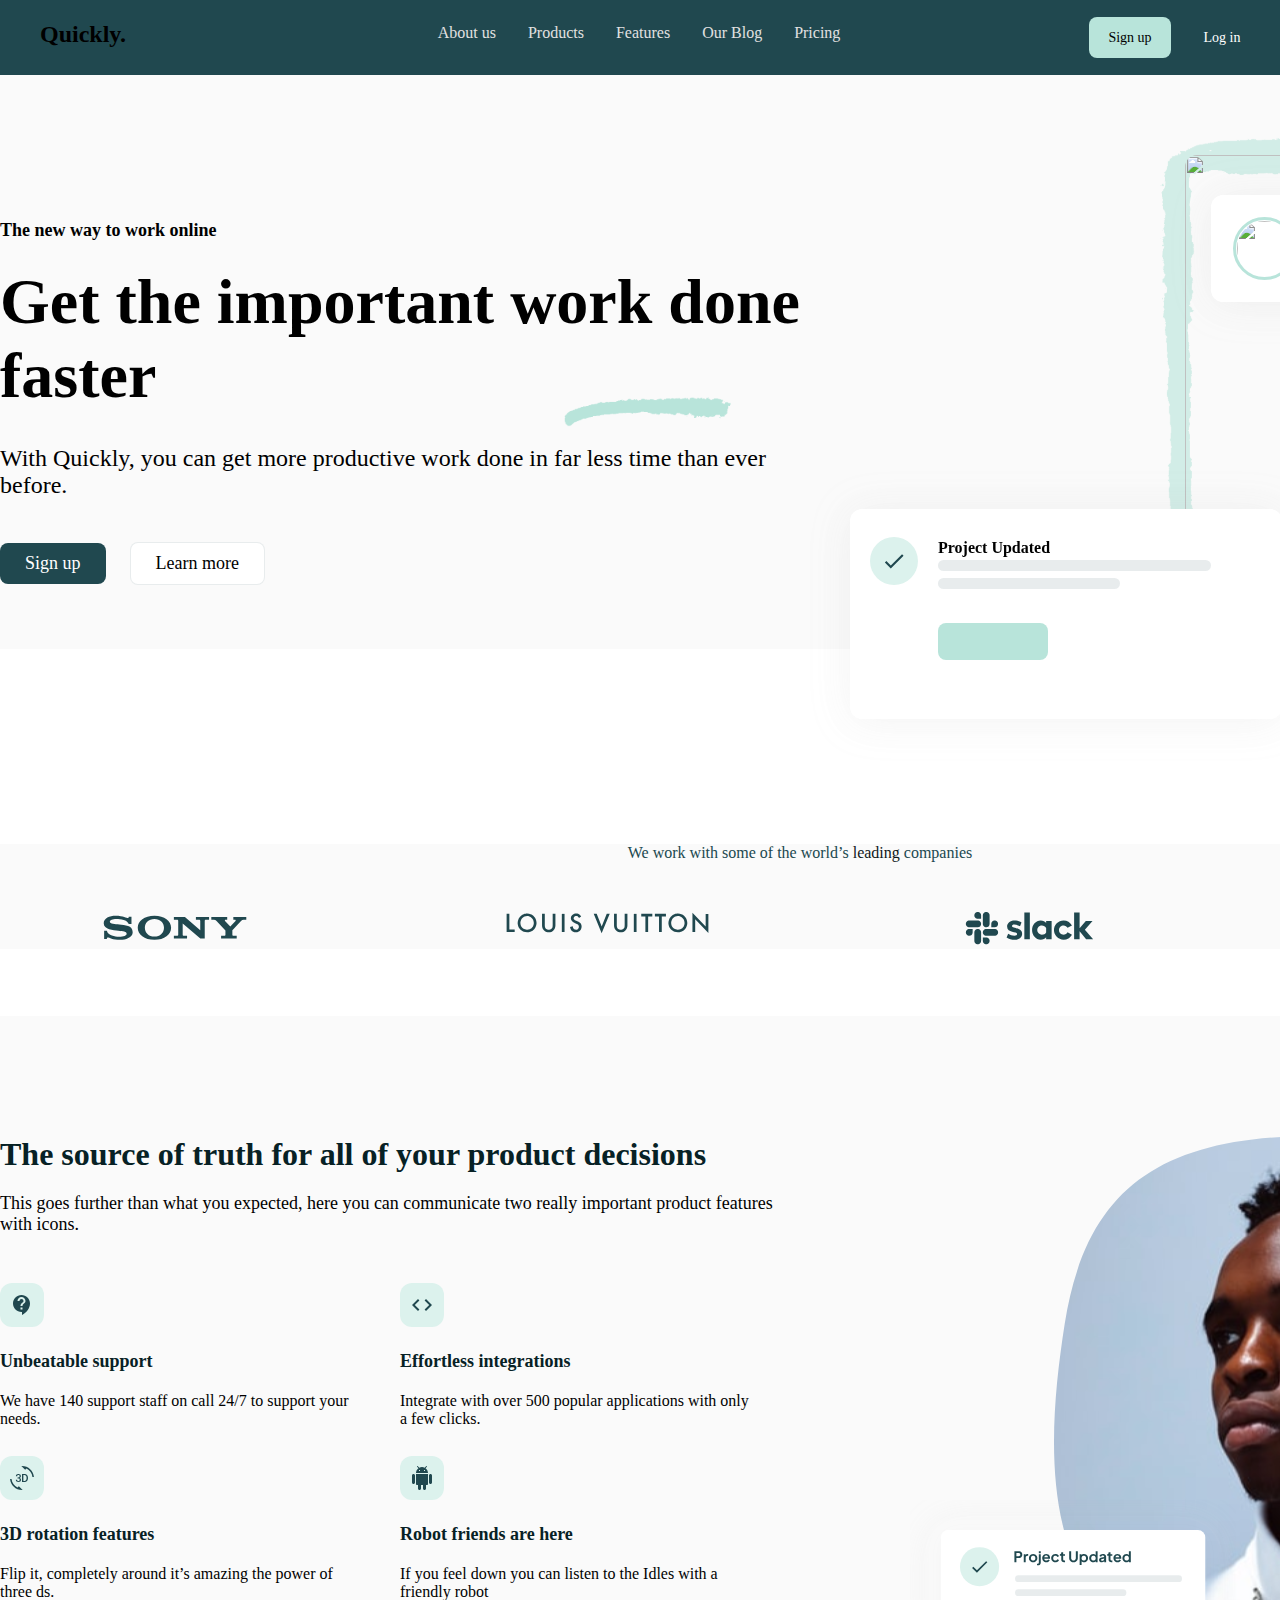
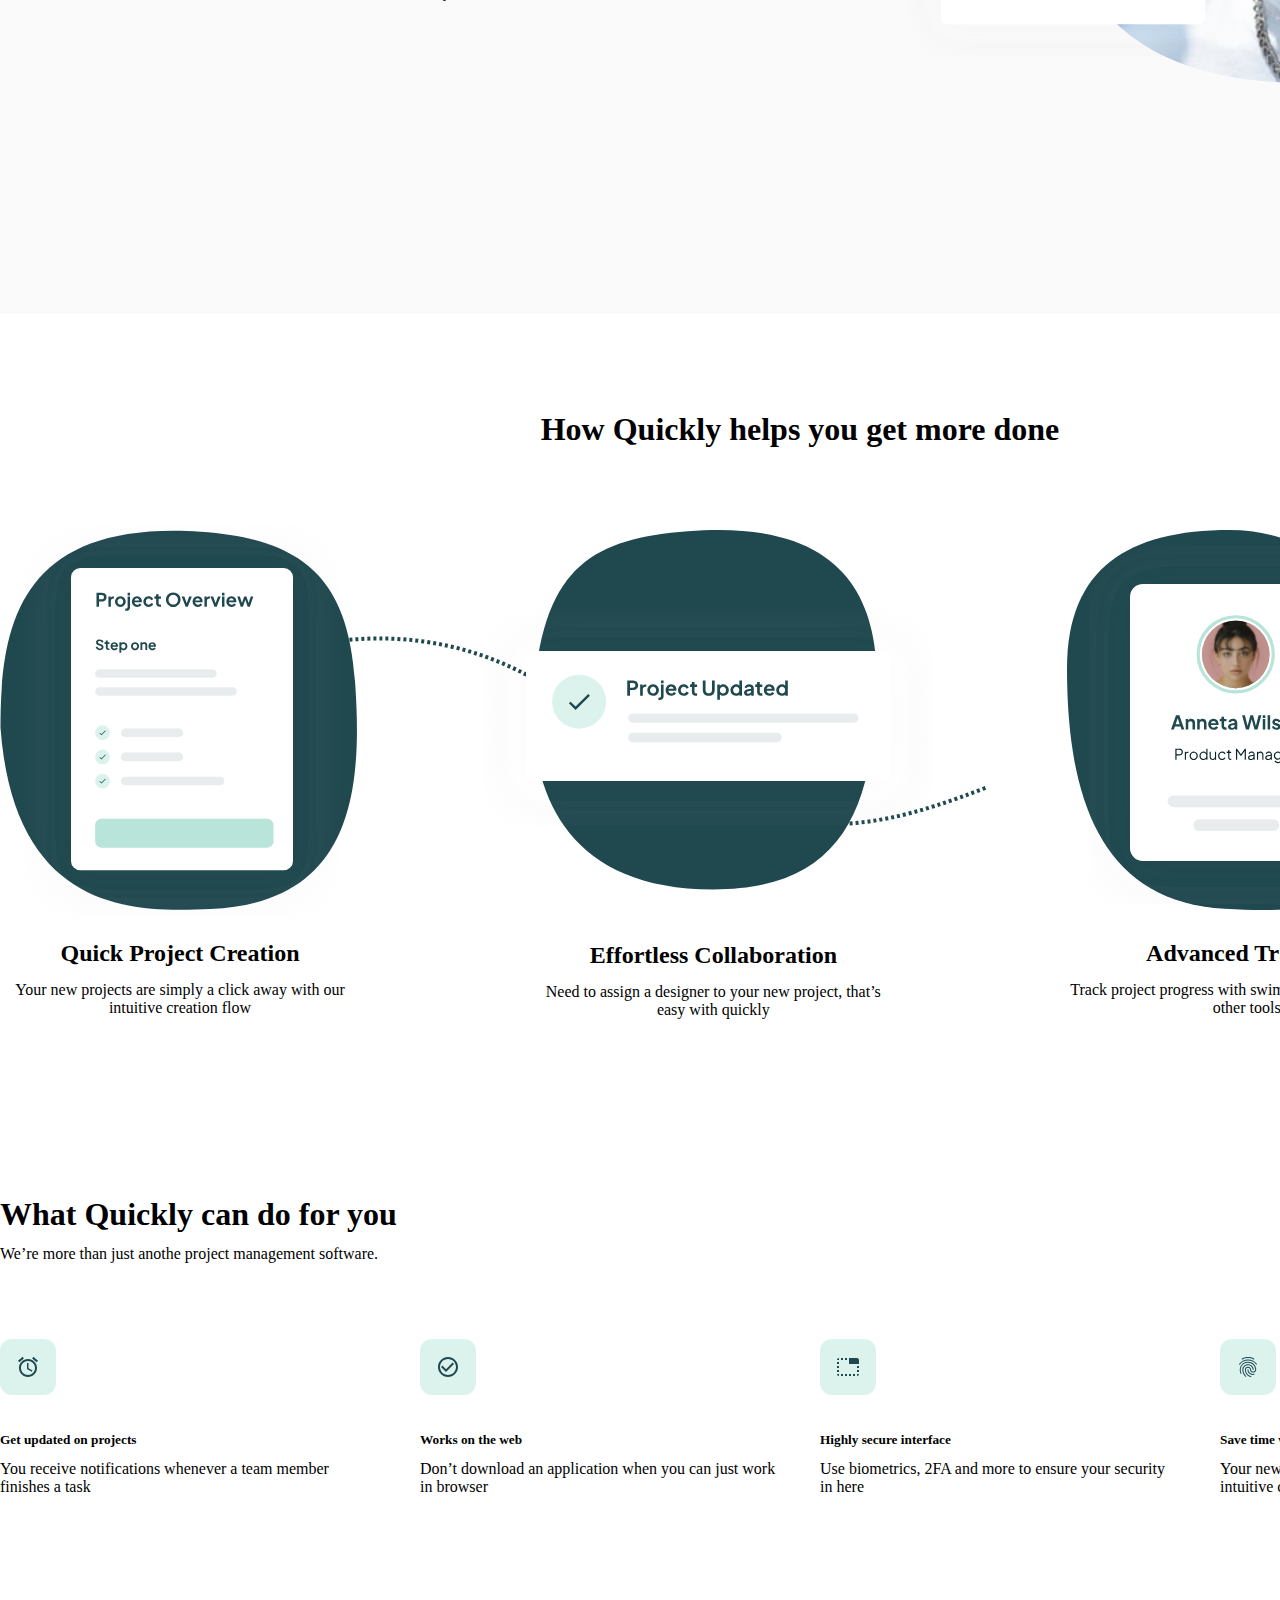
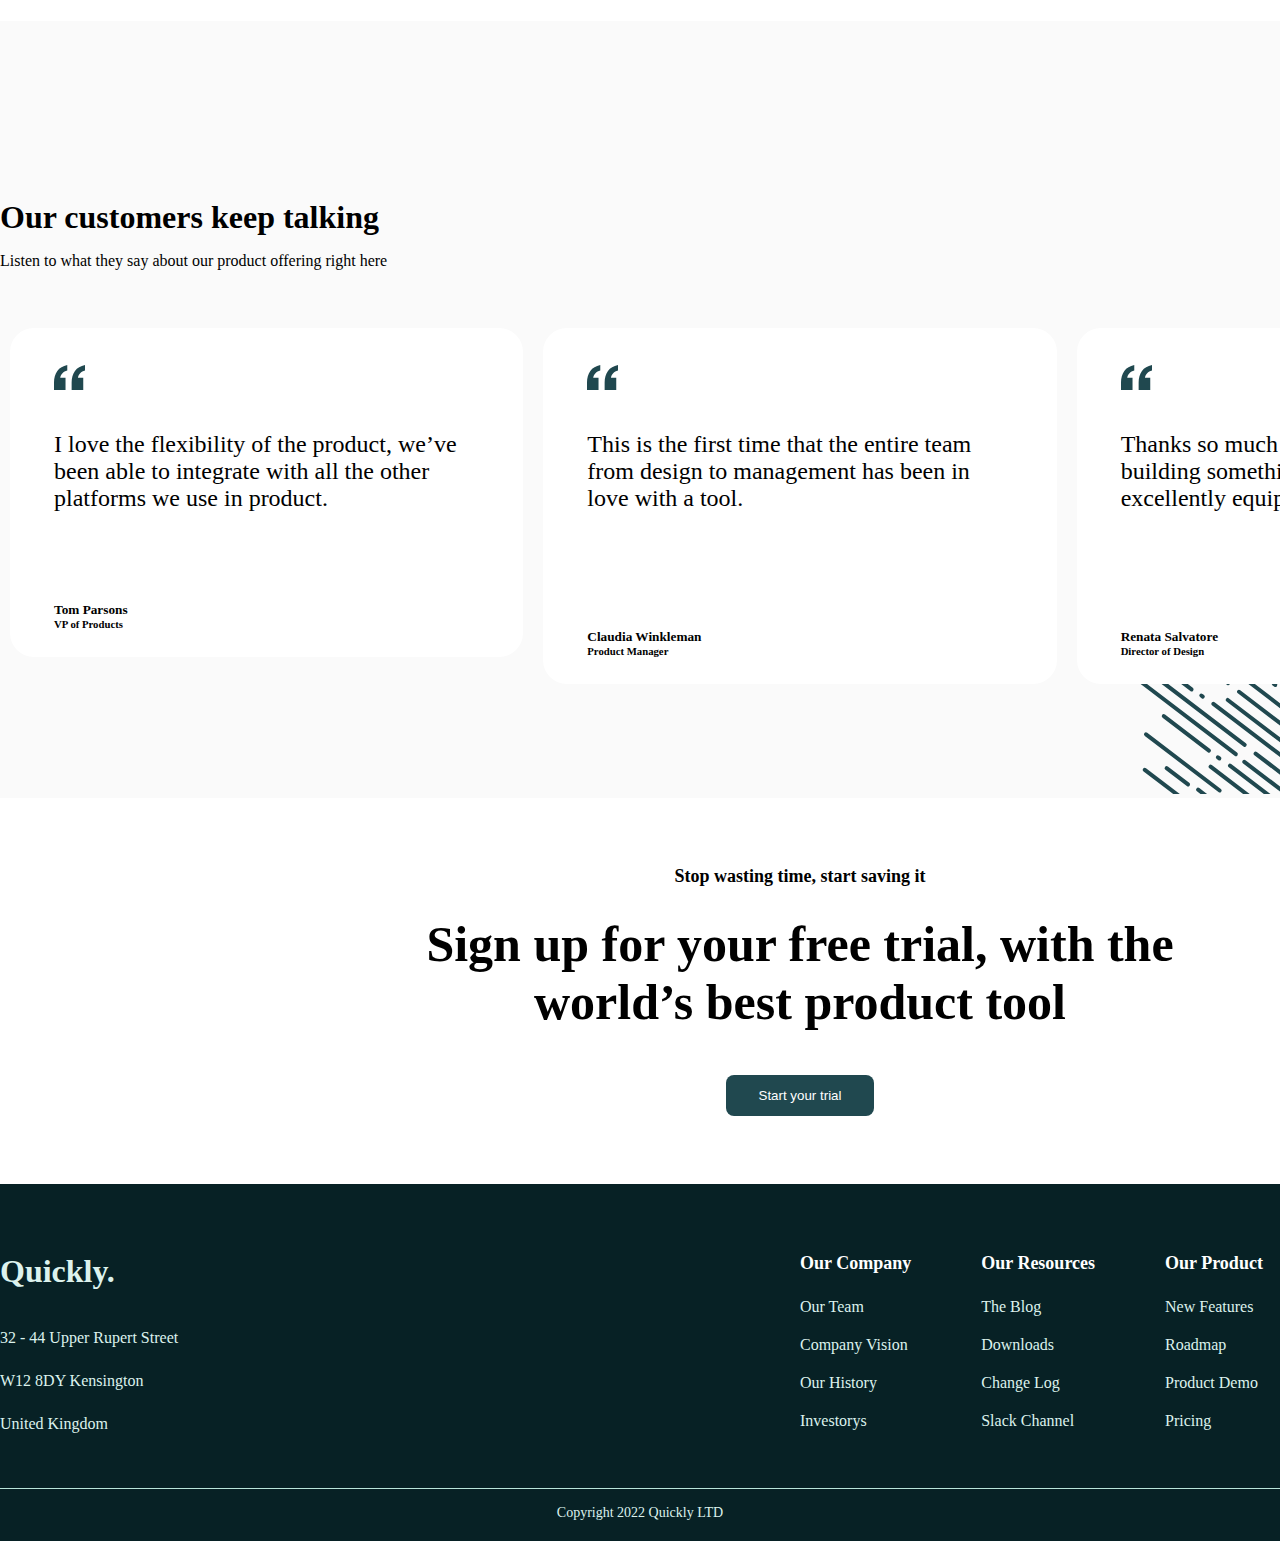
==== commit 5c294bb3: "done" ====
--- a/index.html
+++ b/index.html
@@ -17,19 +17,19 @@
 
         <nav>
             
-            <h4><a href="index.html">Quickly.</a></h4>
-
-            <ul>
+            <h4><a href="index.html" class="activee">Quickly.</a></h4>
+
+            <ul class="nav-ul">
                 <li><a href="aboutUs.html"> About us</a></li>
                 <li><a href="#">Products</a></li>
-                <li><a href="#">Features</a></li>
+                <li><a href="features.html">Features</a></li>
                 <li><a href="#">Our Blog</a></li>
                 <li><a href="pricing.html">Pricing</a></li>
             </ul>
             
             <div>
-                <button> Sign up</button>
-                <button class="zed"> Log in </button>
+                <a href="signUp.html"><button> Sign up</button></a> 
+                <a href="signIn.html"><button class="zed"> Log in </button></a> 
             </div>
         </nav>
 
--- a/css/style.css
+++ b/css/style.css
@@ -31,6 +31,10 @@
     border-radius: 3px;
 }
 
+.activee{
+    color: rgb(0, 0, 0);
+}
+
 nav{
     display: flex;
     justify-content: space-between;
@@ -141,7 +145,7 @@
     display: flex;
     align-items: center;
 }
-tin
+
 .read h5{
     font-family: 'Plus Jakarta Sans';
     font-style: normal;
